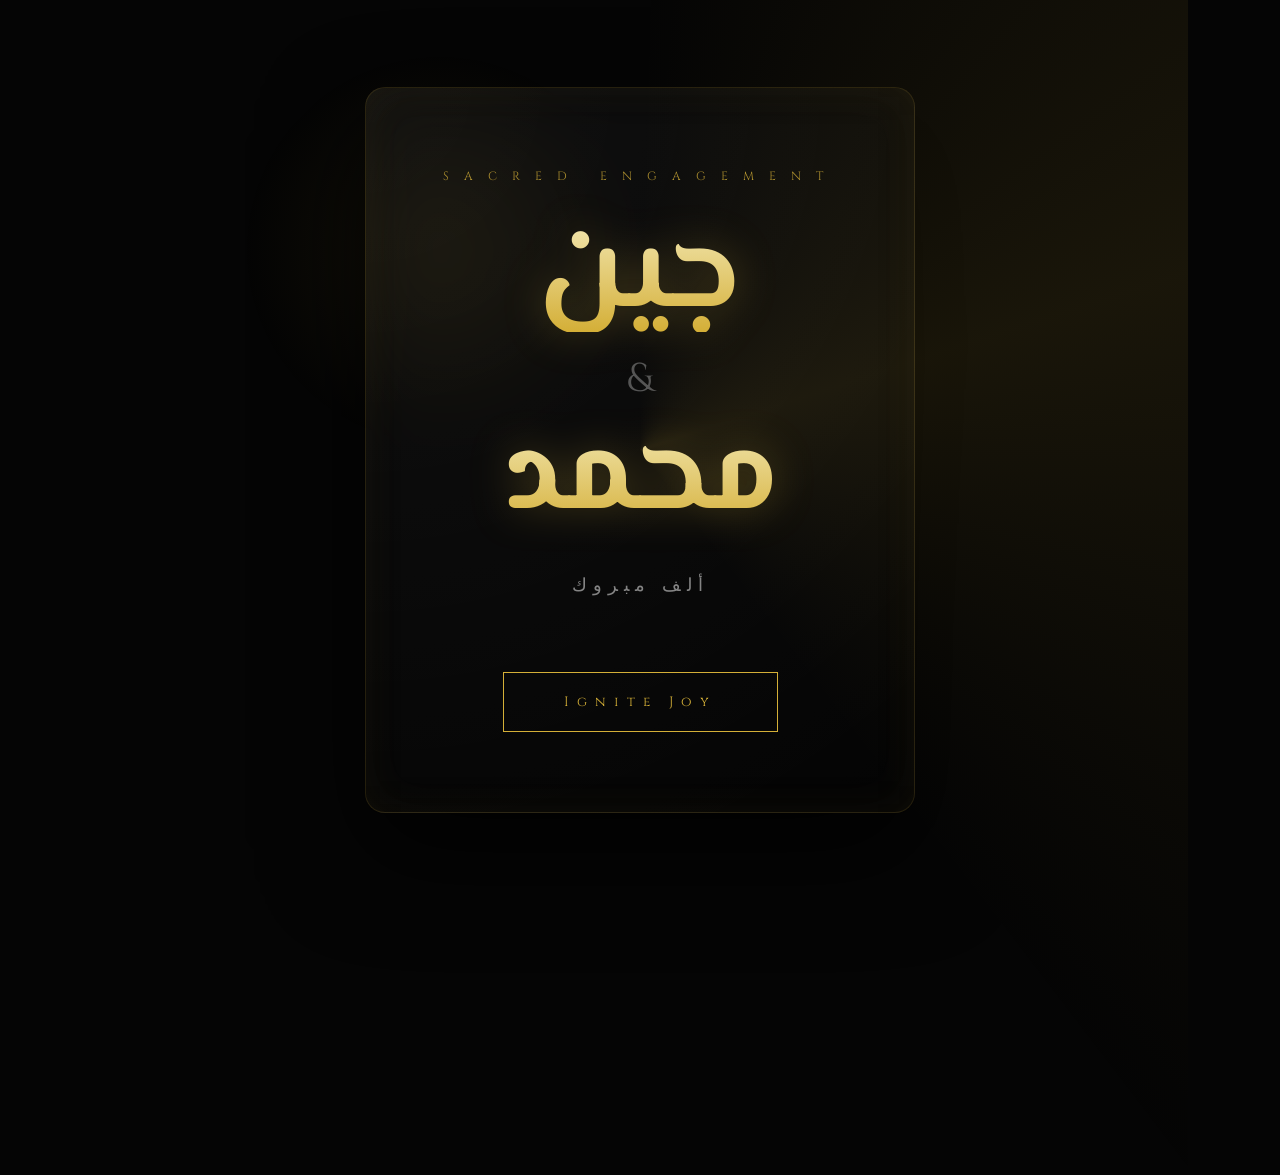
==== index.html @ 733c4a96 "Create index.html" ====
<!DOCTYPE html>
<html lang="ar" dir="rtl">
<head>
    <meta charset="UTF-8">
    <meta name="viewport" content="width=device-width, initial-scale=1.0, maximum-scale=1.0, user-scalable=no">
    <title>جين ومحمد - احتفال ملكي</title>
    <script src="https://cdn.jsdelivr.net/npm/canvas-confetti@1.6.0/dist/confetti.browser.min.js"></script>
    <style>
        @import url('https://fonts.googleapis.com/css2?family=Cinzel:wght@400;700;900&family=El+Messiri:wght@400;700&family=Montserrat:wght@100;300;400&display=swap');

        :root {
            --bg-color: #050505;
            --primary-gold: #d4af37;
            --soft-gold: #f1e5ac;
            --glow-color: rgba(212, 175, 55, 0.4);
            --white: #ffffff;
        }

        * {
            box-sizing: border-box;
            user-select: none;
            -webkit-tap-highlight-color: transparent;
        }

        body {
            margin: 0;
            padding: 0;
            background: var(--bg-color);
            font-family: 'Montserrat', sans-serif;
            overflow: hidden;
            display: flex;
            justify-content: center;
            align-items: center;
            min-height: 100vh;
            color: var(--white);
            touch-action: none;
        }

        /* خلفية المعالم بتأثير العمق */
        .germany-background {
            position: fixed;
            top: 0;
            left: 0;
            width: 100%;
            height: 100%;
            z-index: 1;
            pointer-events: none;
            overflow: hidden;
        }

        .landmark-img {
            position: absolute;
            width: 85vw;
            max-width: 650px;
            border-radius: 40px;
            filter: blur(15px) brightness(0.2) contrast(1.1);
            opacity: 0;
            transition: opacity 3s ease, filter 3s ease;
            box-shadow: 0 0 100px rgba(0,0,0,1);
        }

        .landmark-img.active {
            opacity: 0.25;
            filter: blur(5px) brightness(0.4) contrast(1);
        }

        /* محرك الجسيمات */
        #nebula-canvas {
            position: fixed;
            top: 0;
            left: 0;
            width: 100%;
            height: 100%;
            z-index: 2;
            mix-blend-mode: screen;
        }

        .hero-section {
            position: relative;
            z-index: 10;
            text-align: center;
            width: 90%;
            max-width: 550px;
            perspective: 2000px;
        }

        /* إطار التصميم الملكي */
        .signature-frame {
            position: relative;
            padding: 80px 40px;
            background: radial-gradient(circle at top left, rgba(255,255,255,0.05), transparent);
            border: 0.5px solid rgba(212, 175, 55, 0.15);
            border-radius: 20px;
            backdrop-filter: blur(30px);
            -webkit-backdrop-filter: blur(30px);
            box-shadow: 0 40px 100px rgba(0,0,0,0.8), inset 0 0 40px rgba(212, 175, 55, 0.05);
            transform-style: preserve-3d;
            transition: transform 0.1s ease;
        }

        /* شعاع الضوء الدوار */
        .light-sweep {
            position: absolute;
            top: -50%;
            left: -50%;
            width: 200%;
            height: 200%;
            background: conic-gradient(from 0deg, transparent, rgba(212, 175, 55, 0.1), transparent 40%);
            animation: rotateSweep 10s infinite linear;
            pointer-events: none;
        }

        @keyframes rotateSweep {
            from { transform: rotate(0deg); }
            to { transform: rotate(360deg); }
        }

        .top-label {
            font-family: 'Cinzel', serif;
            font-size: 0.75rem;
            letter-spacing: 15px;
            color: var(--primary-gold);
            margin-bottom: 40px;
            text-transform: uppercase;
            opacity: 0.8;
        }

        .names-container {
            display: flex;
            flex-direction: column;
            gap: 10px;
            margin: 20px 0;
        }

        .name-part {
            font-family: 'El Messiri', sans-serif;
            font-size: clamp(4rem, 18vw, 7.5rem);
            line-height: 0.9;
            margin: 0;
            font-weight: 700;
            background: linear-gradient(to bottom, var(--soft-gold), var(--primary-gold));
            -webkit-background-clip: text;
            -webkit-text-fill-color: transparent;
            filter: drop-shadow(0 0 20px rgba(212, 175, 55, 0.3));
        }

        .ampersand {
            font-family: 'Cinzel', serif;
            font-size: 2.5rem;
            opacity: 0.3;
            margin: 10px 0;
            font-weight: 100;
        }

        .celebration-msg {
            font-weight: 100;
            font-size: 1.1rem;
            letter-spacing: 6px;
            margin-top: 40px;
            opacity: 0.5;
            text-transform: uppercase;
        }

        /* الزر الاحترافي */
        .master-btn {
            background: transparent;
            border: 1px solid var(--primary-gold);
            color: var(--primary-gold);
            padding: 20px 60px;
            font-family: 'Cinzel', serif;
            font-size: 0.85rem;
            margin-top: 60px;
            letter-spacing: 8px;
            position: relative;
            overflow: hidden;
            transition: 0.5s cubic-bezier(0.4, 0, 0.2, 1);
            cursor: pointer;
        }

        .master-btn::after {
            content: '';
            position: absolute;
            top: 0; left: -100%;
            width: 100%; height: 100%;
            background: linear-gradient(90deg, transparent, rgba(255,255,255,0.2), transparent);
            transition: 0.5s;
        }

        .master-btn:hover::after {
            left: 100%;
        }

        .master-btn:active {
            transform: scale(0.92) translateZ(50px);
            background: var(--primary-gold);
            color: #000;
        }

        /* هالة الماوس/اللمس */
        .touch-glow {
            position: fixed;
            width: 400px;
            height: 400px;
            background: radial-gradient(circle, rgba(212, 175, 55, 0.08) 0%, transparent 70%);
            border-radius: 50%;
            pointer-events: none;
            transform: translate(-50%, -50%);
            z-index: 5;
            transition: width 0.3s, height 0.3s;
        }
    </style>
</head>
<body ontouchmove="handleInteraction(event)" onmousemove="handleInteraction(event)" onclick="igniteConfetti(event)">

    <div class="germany-background" id="bgContainer">
        <img src="https://tse4.mm.bing.net/th/id/OIP.xtb0ARKZe2y097qGwJMLaAHaEK?rs=1&pid=ImgDetMain&o=7&rm=3" class="landmark-img active" alt="">
        <img src="https://www.theinvisibletourist.com/wp-content/uploads/2019/12/the-central-square-of-Munich-640x426.jpg" class="landmark-img" alt="">
        <img src="https://tse3.mm.bing.net/th/id/OIP.k6cxsa2E23wbYYK0y3WvjAHaE8?w=900&h=600&rs=1&pid=ImgDetMain&o=7&rm=3" class="landmark-img" alt="">
    </div>

    <canvas id="nebula-canvas"></canvas>
    <div id="touch-glow" class="touch-glow"></div>

    <div class="hero-section">
        <div class="signature-frame" id="mainFrame">
            <div class="light-sweep"></div>
            <div class="top-label">Sacred Engagement</div>
            
            <div class="names-container">
                <h1 class="name-part">جين</h1>
                <div class="ampersand">&</div>
                <h1 class="name-part">محمد</h1>
            </div>

            <p class="celebration-msg">ألف مبروك</p>
            
            <button class="master-btn" id="mainBtn">Ignite Joy</button>
        </div>
    </div>

    <script>
        const canvas = document.getElementById('nebula-canvas');
        const ctx = canvas.getContext('2d');
        const frame = document.getElementById('mainFrame');
        const glow = document.getElementById('touch-glow');
        const images = document.querySelectorAll('.landmark-img');
        
        let currentImgIndex = 0;
        let particles = [];

        // إعداد الكانفاس
        function initCanvas() {
            canvas.width = window.innerWidth;
            canvas.height = window.innerHeight;
        }
        window.onresize = initCanvas;
        initCanvas();

        // تدوير الخلفية الحقيقية
        setInterval(() => {
            images[currentImgIndex].classList.remove('active');
            currentImgIndex = (currentImgIndex + 1) % images.length;
            images[currentImgIndex].classList.add('active');
        }, 8000);

        function handleInteraction(e) {
            const x = e.clientX || (e.touches ? e.touches[0].clientX : 0);
            const y = e.clientY || (e.touches ? e.touches[0].clientY : 0);
            
            // تحريك الهالة
            glow.style.left = x + 'px';
            glow.style.top = y + 'px';

            // تأثير 3D متطور للإطار
            const rotateX = (window.innerHeight / 2 - y) / 25;
            const rotateY = (x - window.innerWidth / 2) / 25;
            frame.style.transform = `rotateX(${rotateX}deg) rotateY(${rotateY}deg) translateZ(20px)`;
            
            // إنشاء جزيئات عند الحركة
            if(Math.random() > 0.8) createSpark(x, y);
        }

        function createSpark(x, y) {
            particles.push({
                x, y,
                vx: (Math.random() - 0.5) * 2,
                vy: (Math.random() - 0.5) * 2,
                size: Math.random() * 2,
                life: 1
            });
        }

        function igniteConfetti(e) {
            const x = e.clientX || (e.touches ? e.touches[0].clientX : window.innerWidth/2);
            const y = e.clientY || (e.touches ? e.touches[0].clientY : window.innerHeight/2);
            
            confetti({
                particleCount: 100,
                spread: 70,
                origin: { x: x/window.innerWidth, y: y/window.innerHeight },
                colors: ['#d4af37', '#ffffff', '#f1e5ac'],
                gravity: 1.2,
                scalar: 1.2
            });
        }

        document.getElementById('mainBtn').addEventListener('click', (e) => {
            e.stopPropagation();
            const duration = 3 * 1000;
            const end = Date.now() + duration;

            (function frameLoop() {
                confetti({
                    particleCount: 5,
                    angle: 60,
                    spread: 55,
                    origin: { x: 0 },
                    colors: ['#d4af37', '#ffffff']
                });
                confetti({
                    particleCount: 5,
                    angle: 120,
                    spread: 55,
                    origin: { x: 1 },
                    colors: ['#d4af37', '#ffffff']
                });

                if (Date.now() < end) {
                    requestAnimationFrame(frameLoop);
                }
            }());
        });

        function animate() {
            ctx.clearRect(0, 0, canvas.width, canvas.height);
            
            particles.forEach((p, i) => {
                p.x += p.vx;
                p.y += p.vy;
                p.life -= 0.01;
                if(p.life <= 0) particles.splice(i, 1);
                
                ctx.beginPath();
                ctx.arc(p.x, p.y, p.size, 0, Math.PI * 2);
                ctx.fillStyle = `rgba(212, 175, 55, ${p.life})`;
                ctx.fill();
            });

            requestAnimationFrame(animate);
        }
        animate();
    </script>
</body>
</html>
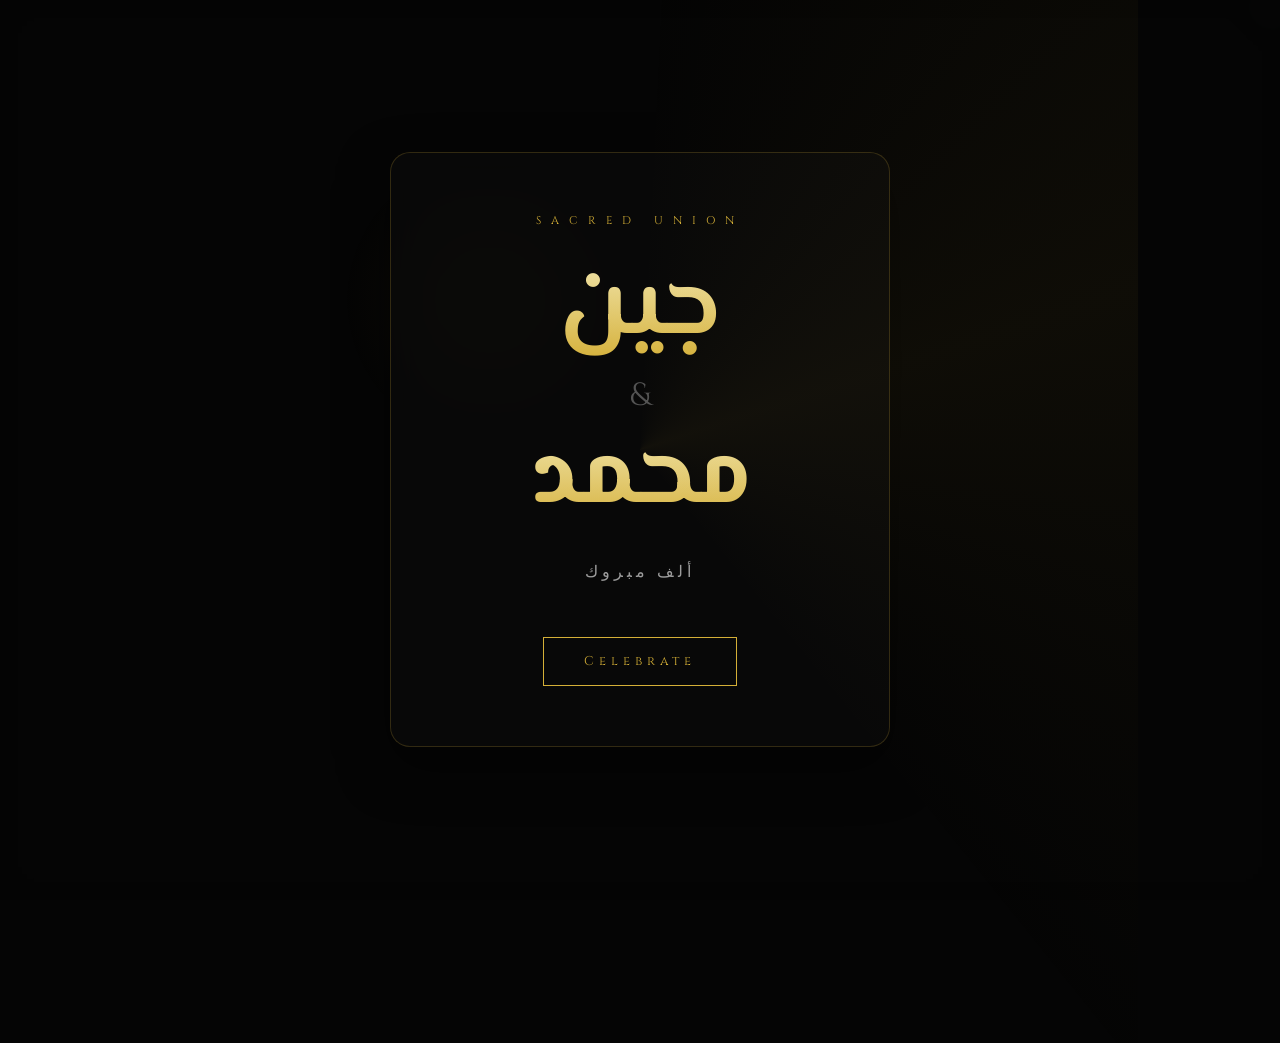
==== commit 5db567ba: "Update index.html" ====
--- a/index.html
+++ b/index.html
@@ -26,7 +26,7 @@
             margin: 0;
             padding: 0;
             background: var(--bg-color);
-            font-family: 'Montserrat', sans-serif;
+            font-family: 'Montserrat', 'Cairo', sans-serif;
             overflow: hidden;
             display: flex;
             justify-content: center;
@@ -50,18 +50,17 @@
 
         .landmark-img {
             position: absolute;
-            width: 85vw;
-            max-width: 650px;
-            border-radius: 40px;
-            filter: blur(15px) brightness(0.2) contrast(1.1);
+            width: 100%;
+            height: 100%;
+            object-fit: cover;
+            filter: blur(15px) brightness(0.2);
+            -webkit-filter: blur(15px) brightness(0.2);
             opacity: 0;
-            transition: opacity 3s ease, filter 3s ease;
-            box-shadow: 0 0 100px rgba(0,0,0,1);
+            transition: opacity 3s ease;
         }
 
         .landmark-img.active {
             opacity: 0.25;
-            filter: blur(5px) brightness(0.4) contrast(1);
         }
 
         /* محرك الجسيمات */
@@ -72,7 +71,6 @@
             width: 100%;
             height: 100%;
             z-index: 2;
-            mix-blend-mode: screen;
         }
 
         .hero-section {
@@ -80,33 +78,32 @@
             z-index: 10;
             text-align: center;
             width: 90%;
-            max-width: 550px;
-            perspective: 2000px;
+            max-width: 500px;
+            perspective: 1500px;
         }
 
         /* إطار التصميم الملكي */
         .signature-frame {
             position: relative;
-            padding: 80px 40px;
-            background: radial-gradient(circle at top left, rgba(255,255,255,0.05), transparent);
-            border: 0.5px solid rgba(212, 175, 55, 0.15);
+            padding: 60px 20px;
+            background: rgba(10, 10, 10, 0.7);
+            border: 1px solid rgba(212, 175, 55, 0.2);
             border-radius: 20px;
-            backdrop-filter: blur(30px);
-            -webkit-backdrop-filter: blur(30px);
-            box-shadow: 0 40px 100px rgba(0,0,0,0.8), inset 0 0 40px rgba(212, 175, 55, 0.05);
+            backdrop-filter: blur(20px);
+            -webkit-backdrop-filter: blur(20px);
+            box-shadow: 0 20px 50px rgba(0,0,0,0.5);
             transform-style: preserve-3d;
-            transition: transform 0.1s ease;
-        }
-
-        /* شعاع الضوء الدوار */
+            will-change: transform;
+        }
+
         .light-sweep {
             position: absolute;
             top: -50%;
             left: -50%;
             width: 200%;
             height: 200%;
-            background: conic-gradient(from 0deg, transparent, rgba(212, 175, 55, 0.1), transparent 40%);
-            animation: rotateSweep 10s infinite linear;
+            background: conic-gradient(from 0deg, transparent, rgba(212, 175, 55, 0.05), transparent 40%);
+            animation: rotateSweep 12s infinite linear;
             pointer-events: none;
         }
 
@@ -117,102 +114,88 @@
 
         .top-label {
             font-family: 'Cinzel', serif;
-            font-size: 0.75rem;
-            letter-spacing: 15px;
+            font-size: 0.7rem;
+            letter-spacing: 10px;
             color: var(--primary-gold);
-            margin-bottom: 40px;
+            margin-bottom: 30px;
             text-transform: uppercase;
-            opacity: 0.8;
         }
 
         .names-container {
             display: flex;
             flex-direction: column;
-            gap: 10px;
-            margin: 20px 0;
+            gap: 5px;
+            margin: 15px 0;
         }
 
         .name-part {
             font-family: 'El Messiri', sans-serif;
-            font-size: clamp(4rem, 18vw, 7.5rem);
-            line-height: 0.9;
+            font-size: clamp(3.5rem, 15vw, 6rem);
+            line-height: 1.1;
             margin: 0;
             font-weight: 700;
-            background: linear-gradient(to bottom, var(--soft-gold), var(--primary-gold));
+            background: linear-gradient(180deg, var(--soft-gold), var(--primary-gold));
             -webkit-background-clip: text;
+            background-clip: text;
             -webkit-text-fill-color: transparent;
-            filter: drop-shadow(0 0 20px rgba(212, 175, 55, 0.3));
+            color: var(--primary-gold); /* Fallback */
         }
 
         .ampersand {
             font-family: 'Cinzel', serif;
-            font-size: 2.5rem;
+            font-size: 2rem;
             opacity: 0.3;
-            margin: 10px 0;
-            font-weight: 100;
+            margin: 5px 0;
         }
 
         .celebration-msg {
-            font-weight: 100;
-            font-size: 1.1rem;
-            letter-spacing: 6px;
-            margin-top: 40px;
-            opacity: 0.5;
+            font-weight: 300;
+            font-size: 1rem;
+            letter-spacing: 4px;
+            margin-top: 30px;
+            opacity: 0.6;
             text-transform: uppercase;
         }
 
-        /* الزر الاحترافي */
         .master-btn {
             background: transparent;
             border: 1px solid var(--primary-gold);
             color: var(--primary-gold);
-            padding: 20px 60px;
+            padding: 15px 40px;
             font-family: 'Cinzel', serif;
-            font-size: 0.85rem;
-            margin-top: 60px;
-            letter-spacing: 8px;
-            position: relative;
-            overflow: hidden;
-            transition: 0.5s cubic-bezier(0.4, 0, 0.2, 1);
+            font-size: 0.8rem;
+            margin-top: 40px;
+            letter-spacing: 5px;
             cursor: pointer;
-        }
-
-        .master-btn::after {
-            content: '';
-            position: absolute;
-            top: 0; left: -100%;
-            width: 100%; height: 100%;
-            background: linear-gradient(90deg, transparent, rgba(255,255,255,0.2), transparent);
-            transition: 0.5s;
-        }
-
-        .master-btn:hover::after {
-            left: 100%;
+            transition: all 0.3s ease;
         }
 
         .master-btn:active {
-            transform: scale(0.92) translateZ(50px);
             background: var(--primary-gold);
             color: #000;
-        }
-
-        /* هالة الماوس/اللمس */
+            transform: scale(0.95);
+        }
+
         .touch-glow {
             position: fixed;
-            width: 400px;
-            height: 400px;
-            background: radial-gradient(circle, rgba(212, 175, 55, 0.08) 0%, transparent 70%);
+            width: 300px;
+            height: 300px;
+            background: radial-gradient(circle, rgba(212, 175, 55, 0.05) 0%, transparent 70%);
             border-radius: 50%;
             pointer-events: none;
             transform: translate(-50%, -50%);
             z-index: 5;
-            transition: width 0.3s, height 0.3s;
+            display: none; /* يتم تفعيله عند اللمس */
+        }
+
+        @media (pointer: fine) {
+            .touch-glow { display: block; }
         }
     </style>
 </head>
-<body ontouchmove="handleInteraction(event)" onmousemove="handleInteraction(event)" onclick="igniteConfetti(event)">
-
-    <div class="germany-background" id="bgContainer">
+<body ontouchmove="handleInteraction(event)" onmousemove="handleInteraction(event)" onclick="handleGlobalClick(event)">
+
+    <div class="germany-background">
         <img src="https://tse4.mm.bing.net/th/id/OIP.xtb0ARKZe2y097qGwJMLaAHaEK?rs=1&pid=ImgDetMain&o=7&rm=3" class="landmark-img active" alt="">
         <img src="https://www.theinvisibletourist.com/wp-content/uploads/2019/12/the-central-square-of-Munich-640x426.jpg" class="landmark-img" alt="">
         <img src="https://tse3.mm.bing.net/th/id/OIP.k6cxsa2E23wbYYK0y3WvjAHaE8?w=900&h=600&rs=1&pid=ImgDetMain&o=7&rm=3" class="landmark-img" alt="">
@@ -224,7 +207,7 @@
     <div class="hero-section">
         <div class="signature-frame" id="mainFrame">
             <div class="light-sweep"></div>
-            <div class="top-label">Sacred Engagement</div>
+            <div class="top-label">Sacred Union</div>
             
             <div class="names-container">
                 <h1 class="name-part">جين</h1>
@@ -234,7 +217,7 @@
 
             <p class="celebration-msg">ألف مبروك</p>
             
-            <button class="master-btn" id="mainBtn">Ignite Joy</button>
+            <button class="master-btn" id="mainBtn">Celebrate</button>
         </div>
     </div>
 
@@ -248,104 +231,89 @@
         let currentImgIndex = 0;
         let particles = [];
 
-        // إعداد الكانفاس
         function initCanvas() {
             canvas.width = window.innerWidth;
             canvas.height = window.innerHeight;
         }
-        window.onresize = initCanvas;
+        window.addEventListener('resize', initCanvas);
         initCanvas();
 
-        // تدوير الخلفية الحقيقية
+        // تدوير الصور في الخلفية
         setInterval(() => {
             images[currentImgIndex].classList.remove('active');
             currentImgIndex = (currentImgIndex + 1) % images.length;
             images[currentImgIndex].classList.add('active');
-        }, 8000);
+        }, 6000);
 
         function handleInteraction(e) {
-            const x = e.clientX || (e.touches ? e.touches[0].clientX : 0);
-            const y = e.clientY || (e.touches ? e.touches[0].clientY : 0);
-            
-            // تحريك الهالة
-            glow.style.left = x + 'px';
-            glow.style.top = y + 'px';
-
-            // تأثير 3D متطور للإطار
-            const rotateX = (window.innerHeight / 2 - y) / 25;
-            const rotateY = (x - window.innerWidth / 2) / 25;
-            frame.style.transform = `rotateX(${rotateX}deg) rotateY(${rotateY}deg) translateZ(20px)`;
-            
-            // إنشاء جزيئات عند الحركة
-            if(Math.random() > 0.8) createSpark(x, y);
+            const clientX = e.clientX || (e.touches ? e.touches[0].clientX : 0);
+            const clientY = e.clientY || (e.touches ? e.touches[0].clientY : 0);
+            
+            if (glow) {
+                glow.style.left = clientX + 'px';
+                glow.style.top = clientY + 'px';
+            }
+
+            // حركة 3D خفيفة جداً لتناسب أداء الهواتف
+            const rotateX = (window.innerHeight / 2 - clientY) / 40;
+            const rotateY = (clientX - window.innerWidth / 2) / 40;
+            frame.style.transform = `rotateX(${rotateX}deg) rotateY(${rotateY}deg)`;
+            
+            if(Math.random() > 0.9) createSpark(clientX, clientY);
         }
 
         function createSpark(x, y) {
+            if (particles.length > 30) particles.shift(); // تقليل عدد الجسيمات للجوال
             particles.push({
                 x, y,
-                vx: (Math.random() - 0.5) * 2,
-                vy: (Math.random() - 0.5) * 2,
+                vx: (Math.random() - 0.5) * 3,
+                vy: (Math.random() - 0.5) * 3,
                 size: Math.random() * 2,
                 life: 1
             });
         }
 
-        function igniteConfetti(e) {
+        function handleGlobalClick(e) {
             const x = e.clientX || (e.touches ? e.touches[0].clientX : window.innerWidth/2);
             const y = e.clientY || (e.touches ? e.touches[0].clientY : window.innerHeight/2);
             
             confetti({
-                particleCount: 100,
-                spread: 70,
+                particleCount: 30,
+                spread: 50,
                 origin: { x: x/window.innerWidth, y: y/window.innerHeight },
-                colors: ['#d4af37', '#ffffff', '#f1e5ac'],
-                gravity: 1.2,
-                scalar: 1.2
+                colors: ['#d4af37', '#ffffff']
             });
         }
 
         document.getElementById('mainBtn').addEventListener('click', (e) => {
             e.stopPropagation();
-            const duration = 3 * 1000;
-            const end = Date.now() + duration;
-
-            (function frameLoop() {
-                confetti({
-                    particleCount: 5,
-                    angle: 60,
-                    spread: 55,
-                    origin: { x: 0 },
-                    colors: ['#d4af37', '#ffffff']
-                });
-                confetti({
-                    particleCount: 5,
-                    angle: 120,
-                    spread: 55,
-                    origin: { x: 1 },
-                    colors: ['#d4af37', '#ffffff']
-                });
-
-                if (Date.now() < end) {
-                    requestAnimationFrame(frameLoop);
-                }
-            }());
+            confetti({
+                particleCount: 150,
+                spread: 100,
+                origin: { y: 0.6 },
+                colors: ['#d4af37', '#ffffff']
+            });
         });
 
         function animate() {
             ctx.clearRect(0, 0, canvas.width, canvas.height);
             
-            particles.forEach((p, i) => {
+            for (let i = particles.length - 1; i >= 0; i--) {
+                let p = particles[i];
                 p.x += p.vx;
                 p.y += p.vy;
-                p.life -= 0.01;
-                if(p.life <= 0) particles.splice(i, 1);
+                p.life -= 0.02;
+                
+                if (p.life <= 0) {
+                    particles.splice(i, 1);
+                    continue;
+                }
                 
                 ctx.beginPath();
                 ctx.arc(p.x, p.y, p.size, 0, Math.PI * 2);
                 ctx.fillStyle = `rgba(212, 175, 55, ${p.life})`;
                 ctx.fill();
-            });
-
+            }
             requestAnimationFrame(animate);
         }
         animate();
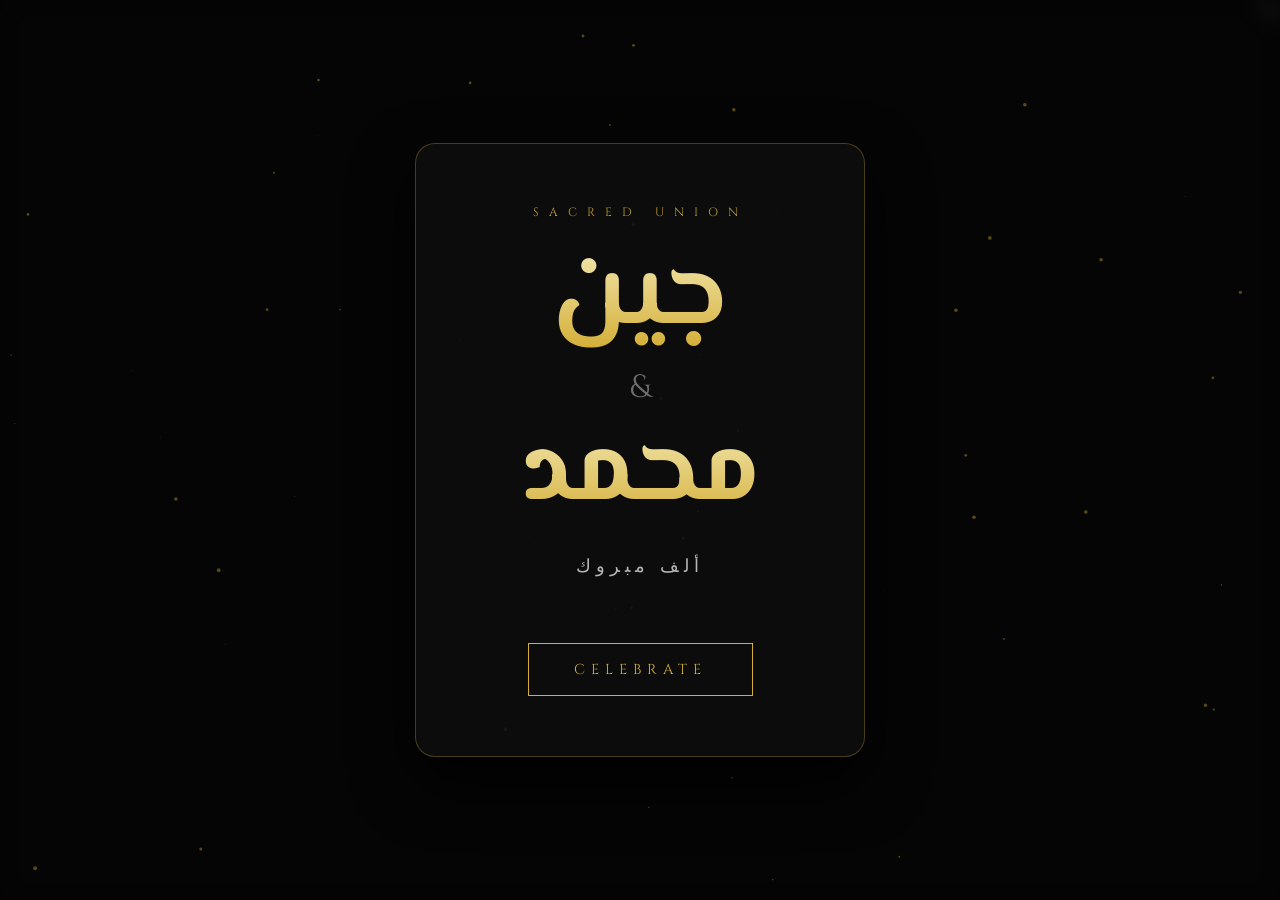
==== commit 75a81024: "Update index.html" ====
--- a/index.html
+++ b/index.html
@@ -4,15 +4,16 @@
     <meta charset="UTF-8">
     <meta name="viewport" content="width=device-width, initial-scale=1.0, maximum-scale=1.0, user-scalable=no">
     <title>جين ومحمد - احتفال ملكي</title>
+    <!-- مكتبة الاحتفال -->
     <script src="https://cdn.jsdelivr.net/npm/canvas-confetti@1.6.0/dist/confetti.browser.min.js"></script>
     <style>
+        /* استيراد الخطوط الفاخرة */
         @import url('https://fonts.googleapis.com/css2?family=Cinzel:wght@400;700;900&family=El+Messiri:wght@400;700&family=Montserrat:wght@100;300;400&display=swap');
 
         :root {
             --bg-color: #050505;
             --primary-gold: #d4af37;
             --soft-gold: #f1e5ac;
-            --glow-color: rgba(212, 175, 55, 0.4);
             --white: #ffffff;
         }
 
@@ -26,7 +27,7 @@
             margin: 0;
             padding: 0;
             background: var(--bg-color);
-            font-family: 'Montserrat', 'Cairo', sans-serif;
+            font-family: 'Montserrat', sans-serif;
             overflow: hidden;
             display: flex;
             justify-content: center;
@@ -36,8 +37,34 @@
             touch-action: none;
         }
 
-        /* خلفية المعالم بتأثير العمق */
+        /* خلفية المعالم الألمانية - صور حقيقية مع تمويه */
         .germany-background {
+            position: fixed;
+            top: 0;
+            left: 0;
+            width: 100%;
+            height: 100%;
+            z-index: 0;
+            pointer-events: none;
+        }
+
+        .landmark-img {
+            position: absolute;
+            width: 100%;
+            height: 100%;
+            object-fit: cover;
+            filter: brightness(0.25) blur(10px);
+            -webkit-filter: brightness(0.25) blur(10px);
+            opacity: 0;
+            transition: opacity 2.5s ease-in-out;
+        }
+
+        .landmark-img.active {
+            opacity: 0.35;
+        }
+
+        /* كانفاس الجسيمات الضوئية */
+        #nebula-canvas {
             position: fixed;
             top: 0;
             left: 0;
@@ -45,32 +72,6 @@
             height: 100%;
             z-index: 1;
             pointer-events: none;
-            overflow: hidden;
-        }
-
-        .landmark-img {
-            position: absolute;
-            width: 100%;
-            height: 100%;
-            object-fit: cover;
-            filter: blur(15px) brightness(0.2);
-            -webkit-filter: blur(15px) brightness(0.2);
-            opacity: 0;
-            transition: opacity 3s ease;
-        }
-
-        .landmark-img.active {
-            opacity: 0.25;
-        }
-
-        /* محرك الجسيمات */
-        #nebula-canvas {
-            position: fixed;
-            top: 0;
-            left: 0;
-            width: 100%;
-            height: 100%;
-            z-index: 2;
         }
 
         .hero-section {
@@ -78,136 +79,119 @@
             z-index: 10;
             text-align: center;
             width: 90%;
-            max-width: 500px;
-            perspective: 1500px;
-        }
-
-        /* إطار التصميم الملكي */
+            max-width: 450px;
+        }
+
+        /* الإطار المركزي - مصمم ليعمل على كافة الهواتف */
         .signature-frame {
             position: relative;
-            padding: 60px 20px;
-            background: rgba(10, 10, 10, 0.7);
-            border: 1px solid rgba(212, 175, 55, 0.2);
+            padding: 60px 25px;
+            background: rgba(15, 15, 15, 0.85);
+            border: 1.5px solid rgba(212, 175, 55, 0.3);
             border-radius: 20px;
-            backdrop-filter: blur(20px);
-            -webkit-backdrop-filter: blur(20px);
-            box-shadow: 0 20px 50px rgba(0,0,0,0.5);
-            transform-style: preserve-3d;
+            box-shadow: 0 25px 60px rgba(0,0,0,0.9);
+            overflow: hidden;
+            transition: transform 0.2s ease-out;
             will-change: transform;
-        }
-
-        .light-sweep {
-            position: absolute;
-            top: -50%;
-            left: -50%;
-            width: 200%;
-            height: 200%;
-            background: conic-gradient(from 0deg, transparent, rgba(212, 175, 55, 0.05), transparent 40%);
-            animation: rotateSweep 12s infinite linear;
-            pointer-events: none;
-        }
-
-        @keyframes rotateSweep {
-            from { transform: rotate(0deg); }
-            to { transform: rotate(360deg); }
         }
 
         .top-label {
             font-family: 'Cinzel', serif;
-            font-size: 0.7rem;
+            font-size: 0.75rem;
             letter-spacing: 10px;
             color: var(--primary-gold);
             margin-bottom: 30px;
             text-transform: uppercase;
+            display: block;
+            opacity: 0.9;
         }
 
         .names-container {
             display: flex;
             flex-direction: column;
-            gap: 5px;
-            margin: 15px 0;
+            gap: 12px;
+            margin: 20px 0;
         }
 
         .name-part {
             font-family: 'El Messiri', sans-serif;
-            font-size: clamp(3.5rem, 15vw, 6rem);
-            line-height: 1.1;
+            font-size: clamp(3.5rem, 15vw, 6.5rem);
+            line-height: 0.95;
             margin: 0;
             font-weight: 700;
+            color: var(--primary-gold);
+            /* تأثير التدرج الذهبي */
             background: linear-gradient(180deg, var(--soft-gold), var(--primary-gold));
             -webkit-background-clip: text;
-            background-clip: text;
             -webkit-text-fill-color: transparent;
-            color: var(--primary-gold); /* Fallback */
+        }
+
+        /* دعم الهواتف التي لا تقبل تدرج النصوص */
+        @supports not (-webkit-background-clip: text) {
+            .name-part {
+                color: var(--primary-gold);
+            }
         }
 
         .ampersand {
             font-family: 'Cinzel', serif;
             font-size: 2rem;
-            opacity: 0.3;
+            color: var(--white);
+            opacity: 0.4;
             margin: 5px 0;
+            font-weight: 200;
         }
 
         .celebration-msg {
+            font-family: 'Montserrat', sans-serif;
             font-weight: 300;
-            font-size: 1rem;
-            letter-spacing: 4px;
+            font-size: 1.1rem;
+            letter-spacing: 5px;
             margin-top: 30px;
-            opacity: 0.6;
+            color: var(--white);
+            opacity: 0.7;
             text-transform: uppercase;
         }
 
+        /* زر الاحتفال */
         .master-btn {
             background: transparent;
             border: 1px solid var(--primary-gold);
             color: var(--primary-gold);
-            padding: 15px 40px;
+            padding: 16px 45px;
             font-family: 'Cinzel', serif;
-            font-size: 0.8rem;
-            margin-top: 40px;
-            letter-spacing: 5px;
+            font-size: 0.9rem;
+            margin-top: 50px;
+            letter-spacing: 6px;
             cursor: pointer;
-            transition: all 0.3s ease;
+            transition: all 0.4s ease;
+            text-transform: uppercase;
         }
 
         .master-btn:active {
             background: var(--primary-gold);
             color: #000;
-            transform: scale(0.95);
-        }
-
-        .touch-glow {
-            position: fixed;
-            width: 300px;
-            height: 300px;
-            background: radial-gradient(circle, rgba(212, 175, 55, 0.05) 0%, transparent 70%);
-            border-radius: 50%;
-            pointer-events: none;
-            transform: translate(-50%, -50%);
-            z-index: 5;
-            display: none; /* يتم تفعيله عند اللمس */
-        }
-
-        @media (pointer: fine) {
-            .touch-glow { display: block; }
-        }
+            transform: scale(0.94);
+        }
+
     </style>
 </head>
-<body ontouchmove="handleInteraction(event)" onmousemove="handleInteraction(event)" onclick="handleGlobalClick(event)">
-
+<body onclick="handleGlobalClick(event)" onmousemove="handleMove(event)" ontouchmove="handleMove(event)">
+
+    <!-- طبقة الخلفية: صور ألمانيا الحقيقية -->
     <div class="germany-background">
         <img src="https://tse4.mm.bing.net/th/id/OIP.xtb0ARKZe2y097qGwJMLaAHaEK?rs=1&pid=ImgDetMain&o=7&rm=3" class="landmark-img active" alt="">
         <img src="https://www.theinvisibletourist.com/wp-content/uploads/2019/12/the-central-square-of-Munich-640x426.jpg" class="landmark-img" alt="">
         <img src="https://tse3.mm.bing.net/th/id/OIP.k6cxsa2E23wbYYK0y3WvjAHaE8?w=900&h=600&rs=1&pid=ImgDetMain&o=7&rm=3" class="landmark-img" alt="">
     </div>
 
+    <!-- كانفاس التأثيرات الضوئية -->
     <canvas id="nebula-canvas"></canvas>
-    <div id="touch-glow" class="touch-glow"></div>
-
+
+    <!-- المحتوى الرئيسي -->
     <div class="hero-section">
         <div class="signature-frame" id="mainFrame">
-            <div class="light-sweep"></div>
-            <div class="top-label">Sacred Union</div>
+            <span class="top-label">Sacred Union</span>
             
             <div class="names-container">
                 <h1 class="name-part">جين</h1>
@@ -225,95 +209,82 @@
         const canvas = document.getElementById('nebula-canvas');
         const ctx = canvas.getContext('2d');
         const frame = document.getElementById('mainFrame');
-        const glow = document.getElementById('touch-glow');
         const images = document.querySelectorAll('.landmark-img');
-        
         let currentImgIndex = 0;
-        let particles = [];
-
+        let stars = [];
+
+        // ضبط أبعاد الكانفاس
         function initCanvas() {
             canvas.width = window.innerWidth;
             canvas.height = window.innerHeight;
+            stars = [];
+            for(let i=0; i<60; i++) {
+                stars.push({
+                    x: Math.random() * canvas.width,
+                    y: Math.random() * canvas.height,
+                    size: Math.random() * 2,
+                    v: Math.random() * 0.4 + 0.1
+                });
+            }
         }
         window.addEventListener('resize', initCanvas);
         initCanvas();
 
-        // تدوير الصور في الخلفية
+        // تدوير صور الخلفية كل 7 ثوانٍ
         setInterval(() => {
             images[currentImgIndex].classList.remove('active');
             currentImgIndex = (currentImgIndex + 1) % images.length;
             images[currentImgIndex].classList.add('active');
-        }, 6000);
-
-        function handleInteraction(e) {
-            const clientX = e.clientX || (e.touches ? e.touches[0].clientX : 0);
-            const clientY = e.clientY || (e.touches ? e.touches[0].clientY : 0);
-            
-            if (glow) {
-                glow.style.left = clientX + 'px';
-                glow.style.top = clientY + 'px';
-            }
-
-            // حركة 3D خفيفة جداً لتناسب أداء الهواتف
-            const rotateX = (window.innerHeight / 2 - clientY) / 40;
-            const rotateY = (clientX - window.innerWidth / 2) / 40;
+        }, 7000);
+
+        // التعامل مع التفاعل (تحريك الماوس أو اللمس)
+        function handleMove(e) {
+            const x = (e.clientX || (e.touches ? e.touches[0].clientX : 0));
+            const y = (e.clientY || (e.touches ? e.touches[0].clientY : 0));
+            
+            // تأثير ميلان بسيط للإطار
+            const rotateX = (window.innerHeight / 2 - y) / 50;
+            const rotateY = (x - window.innerWidth / 2) / 50;
             frame.style.transform = `rotateX(${rotateX}deg) rotateY(${rotateY}deg)`;
-            
-            if(Math.random() > 0.9) createSpark(clientX, clientY);
-        }
-
-        function createSpark(x, y) {
-            if (particles.length > 30) particles.shift(); // تقليل عدد الجسيمات للجوال
-            particles.push({
-                x, y,
-                vx: (Math.random() - 0.5) * 3,
-                vy: (Math.random() - 0.5) * 3,
-                size: Math.random() * 2,
-                life: 1
+        }
+
+        // تأثير النقر في أي مكان
+        function handleGlobalClick(e) {
+            const x = (e.clientX || (e.touches ? e.touches[0].clientX : window.innerWidth/2)) / window.innerWidth;
+            const y = (e.clientY || (e.touches ? e.touches[0].clientY : window.innerHeight/2)) / window.innerHeight;
+            
+            confetti({
+                particleCount: 35,
+                spread: 60,
+                origin: { x, y },
+                colors: ['#d4af37', '#ffffff'],
+                scale: 0.8
             });
         }
 
-        function handleGlobalClick(e) {
-            const x = e.clientX || (e.touches ? e.touches[0].clientX : window.innerWidth/2);
-            const y = e.clientY || (e.touches ? e.touches[0].clientY : window.innerHeight/2);
-            
-            confetti({
-                particleCount: 30,
-                spread: 50,
-                origin: { x: x/window.innerWidth, y: y/window.innerHeight },
-                colors: ['#d4af37', '#ffffff']
-            });
-        }
-
+        // زر الاحتفال الكبير
         document.getElementById('mainBtn').addEventListener('click', (e) => {
             e.stopPropagation();
             confetti({
-                particleCount: 150,
-                spread: 100,
+                particleCount: 200,
+                spread: 120,
                 origin: { y: 0.6 },
-                colors: ['#d4af37', '#ffffff']
+                colors: ['#d4af37', '#ffffff', '#ffd700']
             });
         });
 
+        // حركة النجوم في الخلفية
         function animate() {
             ctx.clearRect(0, 0, canvas.width, canvas.height);
-            
-            for (let i = particles.length - 1; i >= 0; i--) {
-                let p = particles[i];
-                p.x += p.vx;
-                p.y += p.vy;
-                p.life -= 0.02;
-                
-                if (p.life <= 0) {
-                    particles.splice(i, 1);
-                    continue;
-                }
-                
+            ctx.fillStyle = "rgba(212, 175, 55, 0.4)";
+            
+            stars.forEach(s => {
                 ctx.beginPath();
-                ctx.arc(p.x, p.y, p.size, 0, Math.PI * 2);
-                ctx.fillStyle = `rgba(212, 175, 55, ${p.life})`;
+                ctx.arc(s.x, s.y, s.size, 0, Math.PI * 2);
                 ctx.fill();
-            }
+                s.y -= s.v;
+                if(s.y < 0) s.y = canvas.height;
+            });
             requestAnimationFrame(animate);
         }
         animate();
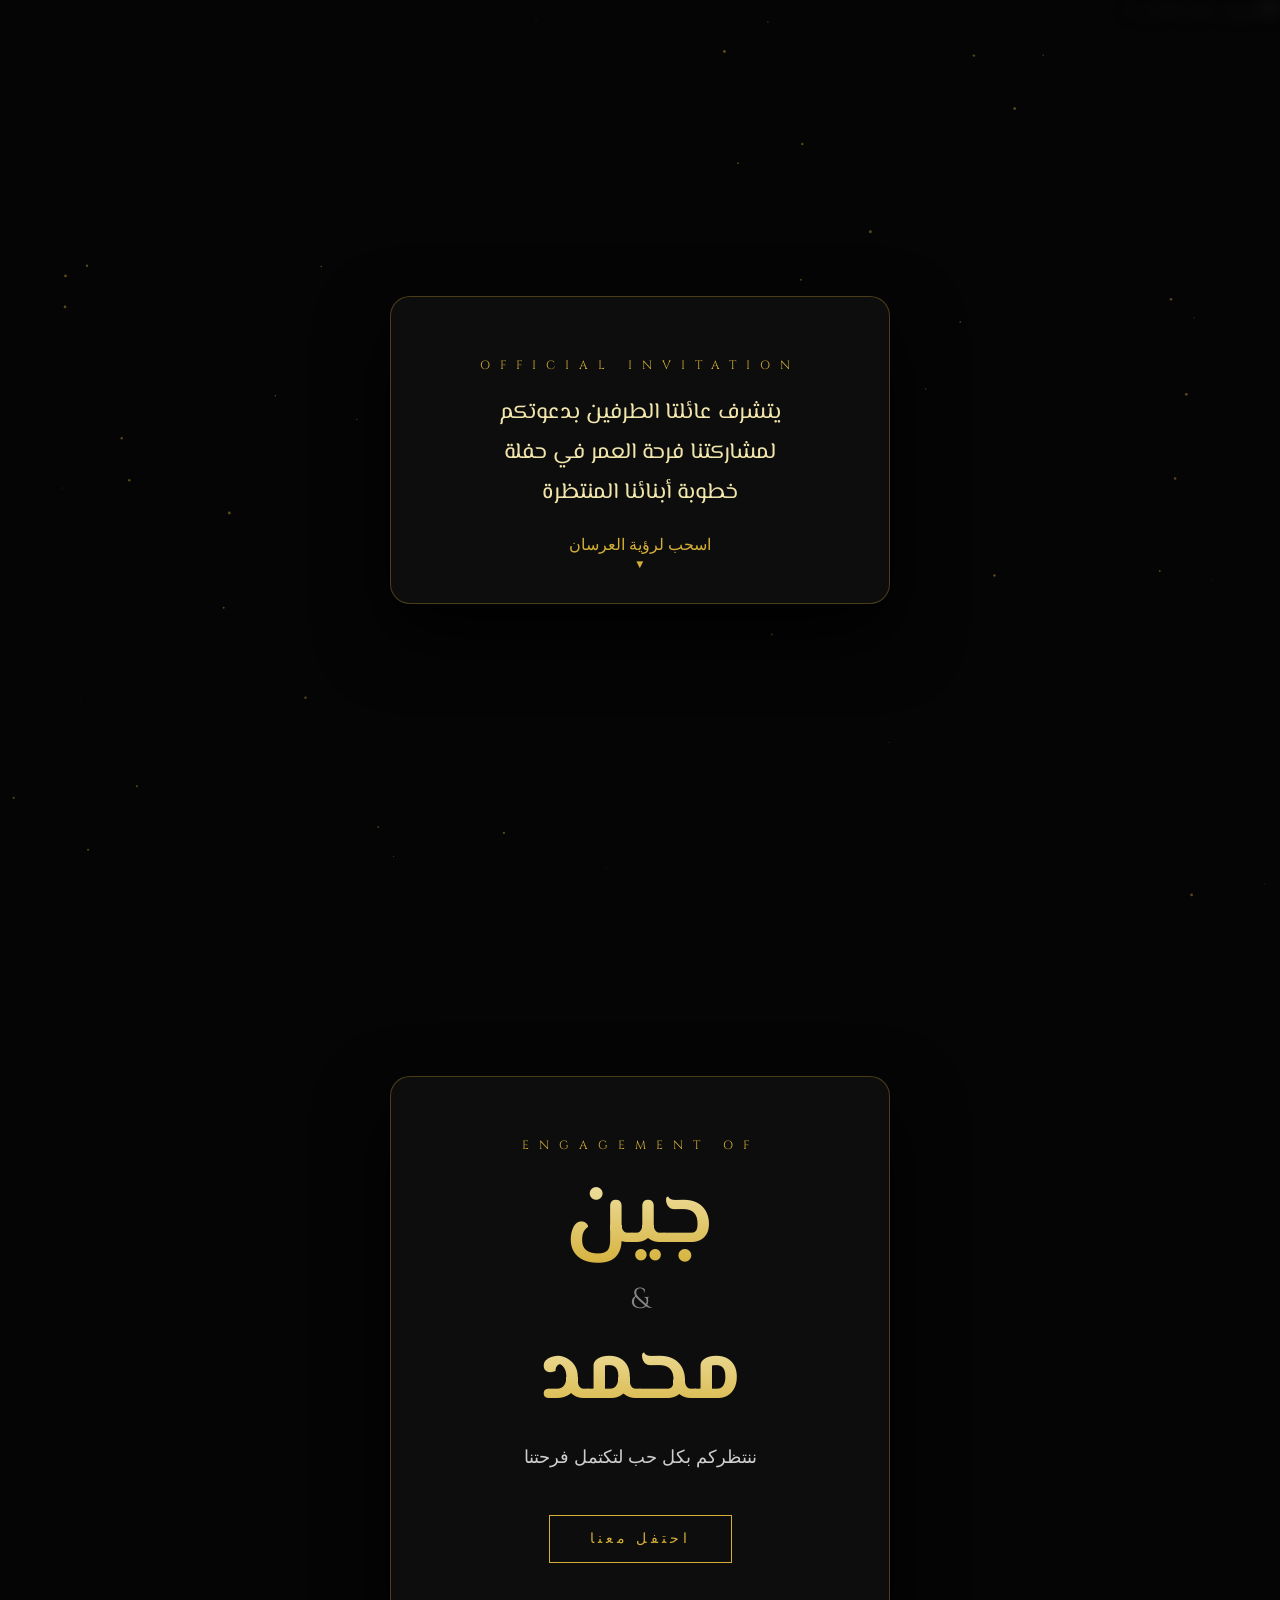
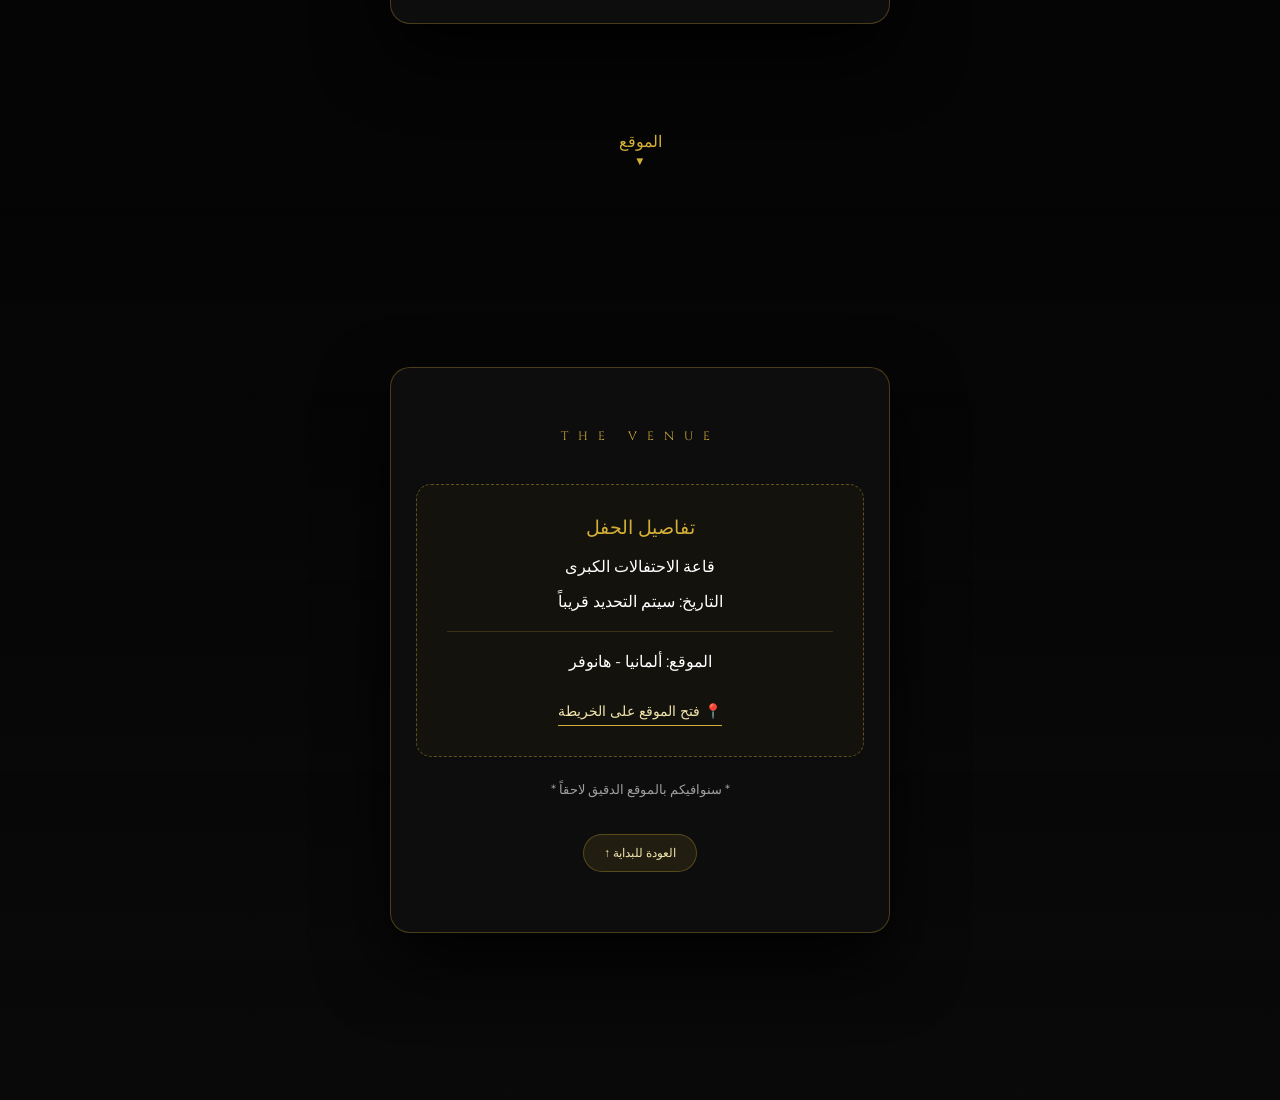
==== commit 2d56c676: "Update index.html" ====
--- a/index.html
+++ b/index.html
@@ -3,7 +3,7 @@
 <head>
     <meta charset="UTF-8">
     <meta name="viewport" content="width=device-width, initial-scale=1.0, maximum-scale=1.0, user-scalable=no">
-    <title>جين ومحمد - احتفال ملكي</title>
+    <title>دعوة خطوبة - جين ومحمد</title>
     <!-- مكتبة الاحتفال -->
     <script src="https://cdn.jsdelivr.net/npm/canvas-confetti@1.6.0/dist/confetti.browser.min.js"></script>
     <style>
@@ -15,6 +15,7 @@
             --primary-gold: #d4af37;
             --soft-gold: #f1e5ac;
             --white: #ffffff;
+            --transition-smooth: all 0.8s cubic-bezier(0.4, 0, 0.2, 1);
         }
 
         * {
@@ -28,16 +29,13 @@
             padding: 0;
             background: var(--bg-color);
             font-family: 'Montserrat', sans-serif;
-            overflow: hidden;
-            display: flex;
-            justify-content: center;
-            align-items: center;
-            min-height: 100vh;
+            overflow-x: hidden;
+            overflow-y: auto;
             color: var(--white);
-            touch-action: none;
-        }
-
-        /* خلفية المعالم الألمانية - صور حقيقية مع تمويه */
+            scroll-behavior: smooth; /* انتقال سلس عند النقر على الروابط */
+        }
+
+        /* خلفية المعالم الألمانية */
         .germany-background {
             position: fixed;
             top: 0;
@@ -53,17 +51,16 @@
             width: 100%;
             height: 100%;
             object-fit: cover;
-            filter: brightness(0.25) blur(10px);
-            -webkit-filter: brightness(0.25) blur(10px);
+            filter: brightness(0.2) blur(8px);
+            -webkit-filter: brightness(0.2) blur(8px);
             opacity: 0;
-            transition: opacity 2.5s ease-in-out;
+            transition: opacity 3s ease-in-out;
         }
 
         .landmark-img.active {
             opacity: 0.35;
         }
 
-        /* كانفاس الجسيمات الضوئية */
         #nebula-canvas {
             position: fixed;
             top: 0;
@@ -74,25 +71,47 @@
             pointer-events: none;
         }
 
-        .hero-section {
+        /* الأقسام الرئيسية */
+        section {
             position: relative;
             z-index: 10;
+            min-height: 100vh;
+            display: flex;
+            justify-content: center;
+            align-items: center;
+            padding: 40px 20px;
             text-align: center;
-            width: 90%;
-            max-width: 450px;
-        }
-
-        /* الإطار المركزي - مصمم ليعمل على كافة الهواتف */
+            opacity: 0;
+            transform: translateY(30px);
+            transition: var(--transition-smooth);
+        }
+
+        /* فئة لإظهار القسم عند التمرير */
+        section.visible {
+            opacity: 1;
+            transform: translateY(0);
+        }
+
+        /* تأثيرات الإطار */
         .signature-frame {
             position: relative;
             padding: 60px 25px;
-            background: rgba(15, 15, 15, 0.85);
-            border: 1.5px solid rgba(212, 175, 55, 0.3);
+            background: rgba(15, 15, 15, 0.92);
+            border: 1px solid rgba(212, 175, 55, 0.3);
             border-radius: 20px;
-            box-shadow: 0 25px 60px rgba(0,0,0,0.9);
-            overflow: hidden;
-            transition: transform 0.2s ease-out;
-            will-change: transform;
+            box-shadow: 0 30px 70px rgba(0,0,0,0.9);
+            width: 100%;
+            max-width: 500px;
+            backdrop-filter: blur(10px);
+            -webkit-backdrop-filter: blur(10px);
+        }
+
+        .invitation-text {
+            font-family: 'El Messiri', sans-serif;
+            font-size: 1.4rem;
+            color: var(--soft-gold);
+            line-height: 1.8;
+            margin-bottom: 30px;
         }
 
         .top-label {
@@ -100,120 +119,218 @@
             font-size: 0.75rem;
             letter-spacing: 10px;
             color: var(--primary-gold);
-            margin-bottom: 30px;
+            margin-bottom: 20px;
             text-transform: uppercase;
             display: block;
-            opacity: 0.9;
         }
 
         .names-container {
             display: flex;
             flex-direction: column;
-            gap: 12px;
+            gap: 10px;
             margin: 20px 0;
         }
 
         .name-part {
             font-family: 'El Messiri', sans-serif;
-            font-size: clamp(3.5rem, 15vw, 6.5rem);
-            line-height: 0.95;
+            font-size: clamp(3rem, 12vw, 5.5rem);
+            line-height: 1.1;
             margin: 0;
             font-weight: 700;
-            color: var(--primary-gold);
-            /* تأثير التدرج الذهبي */
             background: linear-gradient(180deg, var(--soft-gold), var(--primary-gold));
             -webkit-background-clip: text;
             -webkit-text-fill-color: transparent;
-        }
-
-        /* دعم الهواتف التي لا تقبل تدرج النصوص */
-        @supports not (-webkit-background-clip: text) {
-            .name-part {
-                color: var(--primary-gold);
-            }
+            transition: transform 0.5s ease;
+        }
+
+        .name-part:hover {
+            transform: scale(1.05);
         }
 
         .ampersand {
             font-family: 'Cinzel', serif;
-            font-size: 2rem;
-            color: var(--white);
-            opacity: 0.4;
-            margin: 5px 0;
-            font-weight: 200;
-        }
-
-        .celebration-msg {
-            font-family: 'Montserrat', sans-serif;
-            font-weight: 300;
-            font-size: 1.1rem;
-            letter-spacing: 5px;
-            margin-top: 30px;
-            color: var(--white);
-            opacity: 0.7;
-            text-transform: uppercase;
-        }
-
-        /* زر الاحتفال */
+            font-size: 1.8rem;
+            opacity: 0.5;
+        }
+
+        .location-section {
+            background: linear-gradient(to bottom, transparent, rgba(10, 10, 10, 0.95));
+        }
+
+        .location-card {
+            background: rgba(212, 175, 55, 0.03);
+            border: 1px dashed rgba(212, 175, 55, 0.4);
+            padding: 30px;
+            border-radius: 15px;
+            margin-top: 40px;
+            transition: var(--transition-smooth);
+        }
+
+        .location-card:hover {
+            border-color: var(--primary-gold);
+            background: rgba(212, 175, 55, 0.07);
+        }
+
+        .location-title {
+            font-family: 'Cinzel', serif;
+            color: var(--primary-gold);
+            font-size: 1.2rem;
+            margin-bottom: 15px;
+            display: block;
+        }
+
+        .scroll-indicator {
+            position: absolute;
+            bottom: 30px;
+            left: 50%;
+            transform: translateX(-50%);
+            animation: bounce 2s infinite;
+            color: var(--primary-gold);
+            cursor: pointer;
+            transition: opacity 0.3s ease;
+        }
+
+        @keyframes bounce {
+            0%, 20%, 50%, 80%, 100% {transform: translateY(0) translateX(-50%);}
+            40% {transform: translateY(-12px) translateX(-50%);}
+            60% {transform: translateY(-6px) translateX(-50%);}
+        }
+
         .master-btn {
             background: transparent;
             border: 1px solid var(--primary-gold);
             color: var(--primary-gold);
-            padding: 16px 45px;
+            padding: 14px 40px;
             font-family: 'Cinzel', serif;
-            font-size: 0.9rem;
-            margin-top: 50px;
-            letter-spacing: 6px;
+            font-size: 0.85rem;
+            margin-top: 30px;
+            letter-spacing: 4px;
             cursor: pointer;
-            transition: all 0.4s ease;
-            text-transform: uppercase;
-        }
-
-        .master-btn:active {
+            transition: all 0.4s cubic-bezier(0.175, 0.885, 0.32, 1.275);
+        }
+
+        .master-btn:hover {
             background: var(--primary-gold);
             color: #000;
-            transform: scale(0.94);
-        }
-
+            transform: scale(1.05);
+        }
+
+        /* زر العودة الصغير */
+        .back-to-top {
+            display: inline-flex;
+            align-items: center;
+            justify-content: center;
+            margin-top: 25px;
+            padding: 10px 20px;
+            font-size: 0.75rem;
+            color: var(--soft-gold);
+            background: rgba(212, 175, 55, 0.1);
+            border: 1px solid rgba(212, 175, 55, 0.3);
+            border-radius: 30px;
+            cursor: pointer;
+            text-decoration: none;
+            transition: var(--transition-smooth);
+            font-family: 'Cinzel', serif;
+        }
+
+        .back-to-top:hover {
+            background: var(--primary-gold);
+            color: #000;
+            border-color: var(--primary-gold);
+        }
+
+        .map-link {
+            display: inline-flex;
+            align-items: center;
+            gap: 10px;
+            color: var(--soft-gold);
+            text-decoration: none;
+            margin-top: 15px;
+            font-size: 0.9rem;
+            border-bottom: 1px solid var(--primary-gold);
+            padding-bottom: 5px;
+            transition: opacity 0.3s ease;
+        }
+
+        .map-link:hover {
+            opacity: 0.7;
+        }
     </style>
 </head>
-<body onclick="handleGlobalClick(event)" onmousemove="handleMove(event)" ontouchmove="handleMove(event)">
-
-    <!-- طبقة الخلفية: صور ألمانيا الحقيقية -->
+<body>
+
     <div class="germany-background">
-        <img src="https://tse4.mm.bing.net/th/id/OIP.xtb0ARKZe2y097qGwJMLaAHaEK?rs=1&pid=ImgDetMain&o=7&rm=3" class="landmark-img active" alt="">
-        <img src="https://www.theinvisibletourist.com/wp-content/uploads/2019/12/the-central-square-of-Munich-640x426.jpg" class="landmark-img" alt="">
-        <img src="https://tse3.mm.bing.net/th/id/OIP.k6cxsa2E23wbYYK0y3WvjAHaE8?w=900&h=600&rs=1&pid=ImgDetMain&o=7&rm=3" class="landmark-img" alt="">
+        <img src="https://tse4.mm.bing.net/th/id/OIP.xtb0ARKZe2y097qGwJMLaAHaEK?rs=1&pid=ImgDetMain&o=7&rm=3" class="landmark-img active" alt="[صورة معلم ألماني 1]">
+        <img src="https://www.theinvisibletourist.com/wp-content/uploads/2019/12/the-central-square-of-Munich-640x426.jpg" class="landmark-img" alt="[صورة ساحة في ميونخ]">
+        <img src="https://tse3.mm.bing.net/th/id/OIP.k6cxsa2E23wbYYK0y3WvjAHaE8?w=900&h=600&rs=1&pid=ImgDetMain&o=7&rm=3" class="landmark-img" alt="[صورة معلم ألماني 3]">
     </div>
 
-    <!-- كانفاس التأثيرات الضوئية -->
     <canvas id="nebula-canvas"></canvas>
 
-    <!-- المحتوى الرئيسي -->
-    <div class="hero-section">
-        <div class="signature-frame" id="mainFrame">
-            <span class="top-label">Sacred Union</span>
-            
+    <!-- القسم الأول: الدعوة الرسمية -->
+    <section id="invite">
+        <div class="signature-frame">
+            <span class="top-label">Official Invitation</span>
+            <div class="invitation-text">
+                يتشرف عائلتا الطرفين بدعوتكم <br>
+                لمشاركتنا فرحة العمر في حفلة <br>
+                خطوبة أبنائنا المنتظرة
+            </div>
+            <div class="scroll-indicator" onclick="scrollToId('announcement')">
+                <span>اسحب لرؤية العرسان</span><br>
+                ▼
+            </div>
+        </div>
+    </section>
+
+    <!-- القسم الثاني: الإعلان عن العرسان -->
+    <section id="announcement">
+        <div class="signature-frame">
+            <span class="top-label">Engagement of</span>
             <div class="names-container">
                 <h1 class="name-part">جين</h1>
                 <div class="ampersand">&</div>
                 <h1 class="name-part">محمد</h1>
             </div>
-
-            <p class="celebration-msg">ألف مبروك</p>
+            <p style="opacity: 0.8; font-size: 1.1rem; margin-top: 20px;">ننتظركم بكل حب لتكتمل فرحتنا</p>
+            <button class="master-btn" onclick="celebrate()">احتفل معنا</button>
+        </div>
+        <div class="scroll-indicator" onclick="scrollToId('location')">
+            <span>الموقع</span><br>
+            ▼
+        </div>
+    </section>
+
+    <!-- القسم الثالث: الموقع -->
+    <section id="location" class="location-section">
+        <div class="signature-frame">
+            <span class="top-label">The Venue</span>
+            <div class="location-card">
+                <span class="location-title">تفاصيل الحفل</span>
+                <p>قاعة الاحتفالات الكبرى</p>
+                <p>التاريخ: سيتم التحديد قريباً</p>
+                <hr style="border: 0; border-top: 1px solid rgba(212,175,55,0.2); margin: 20px 0;">
+                <p>الموقع: ألمانيا - هانوفر</p>
+                <a href="#" class="map-link">📍 فتح الموقع على الخريطة</a>
+            </div>
             
-            <button class="master-btn" id="mainBtn">Celebrate</button>
+            <p style="margin-top: 25px; font-size: 0.8rem; opacity: 0.6;">* سنوافيكم بالموقع الدقيق لاحقاً *</p>
+            
+            <!-- زر العودة الصغير -->
+            <div class="back-to-top" onclick="scrollToId('invite')">
+                العودة للبداية ↑
+            </div>
         </div>
-    </div>
+    </section>
 
     <script>
         const canvas = document.getElementById('nebula-canvas');
         const ctx = canvas.getContext('2d');
-        const frame = document.getElementById('mainFrame');
         const images = document.querySelectorAll('.landmark-img');
+        const sections = document.querySelectorAll('section');
         let currentImgIndex = 0;
         let stars = [];
 
-        // ضبط أبعاد الكانفاس
         function initCanvas() {
             canvas.width = window.innerWidth;
             canvas.height = window.innerHeight;
@@ -222,62 +339,54 @@
                 stars.push({
                     x: Math.random() * canvas.width,
                     y: Math.random() * canvas.height,
-                    size: Math.random() * 2,
+                    size: Math.random() * 1.5,
                     v: Math.random() * 0.4 + 0.1
                 });
             }
         }
+
+        // تحسين التنقل السلس برمجياً
+        function scrollToId(id) {
+            document.getElementById(id).scrollIntoView({ behavior: 'smooth' });
+        }
+
+        // مراقب التمرير لإظهار الأقسام بسلاسة
+        const observerOptions = {
+            threshold: 0.2
+        };
+
+        const sectionObserver = new IntersectionObserver((entries) => {
+            entries.forEach(entry => {
+                if (entry.isIntersecting) {
+                    entry.target.classList.add('visible');
+                }
+            });
+        }, observerOptions);
+
+        sections.forEach(section => sectionObserver.observe(section));
+
         window.addEventListener('resize', initCanvas);
         initCanvas();
 
-        // تدوير صور الخلفية كل 7 ثوانٍ
+        // تدوير الخلفية
         setInterval(() => {
             images[currentImgIndex].classList.remove('active');
             currentImgIndex = (currentImgIndex + 1) % images.length;
             images[currentImgIndex].classList.add('active');
-        }, 7000);
-
-        // التعامل مع التفاعل (تحريك الماوس أو اللمس)
-        function handleMove(e) {
-            const x = (e.clientX || (e.touches ? e.touches[0].clientX : 0));
-            const y = (e.clientY || (e.touches ? e.touches[0].clientY : 0));
-            
-            // تأثير ميلان بسيط للإطار
-            const rotateX = (window.innerHeight / 2 - y) / 50;
-            const rotateY = (x - window.innerWidth / 2) / 50;
-            frame.style.transform = `rotateX(${rotateX}deg) rotateY(${rotateY}deg)`;
-        }
-
-        // تأثير النقر في أي مكان
-        function handleGlobalClick(e) {
-            const x = (e.clientX || (e.touches ? e.touches[0].clientX : window.innerWidth/2)) / window.innerWidth;
-            const y = (e.clientY || (e.touches ? e.touches[0].clientY : window.innerHeight/2)) / window.innerHeight;
-            
+        }, 6500);
+
+        function celebrate() {
             confetti({
-                particleCount: 35,
-                spread: 60,
-                origin: { x, y },
-                colors: ['#d4af37', '#ffffff'],
-                scale: 0.8
+                particleCount: 150,
+                spread: 80,
+                origin: { y: 0.6 },
+                colors: ['#d4af37', '#ffffff', '#f1e5ac']
             });
         }
 
-        // زر الاحتفال الكبير
-        document.getElementById('mainBtn').addEventListener('click', (e) => {
-            e.stopPropagation();
-            confetti({
-                particleCount: 200,
-                spread: 120,
-                origin: { y: 0.6 },
-                colors: ['#d4af37', '#ffffff', '#ffd700']
-            });
-        });
-
-        // حركة النجوم في الخلفية
         function animate() {
             ctx.clearRect(0, 0, canvas.width, canvas.height);
             ctx.fillStyle = "rgba(212, 175, 55, 0.4)";
-            
             stars.forEach(s => {
                 ctx.beginPath();
                 ctx.arc(s.x, s.y, s.size, 0, Math.PI * 2);
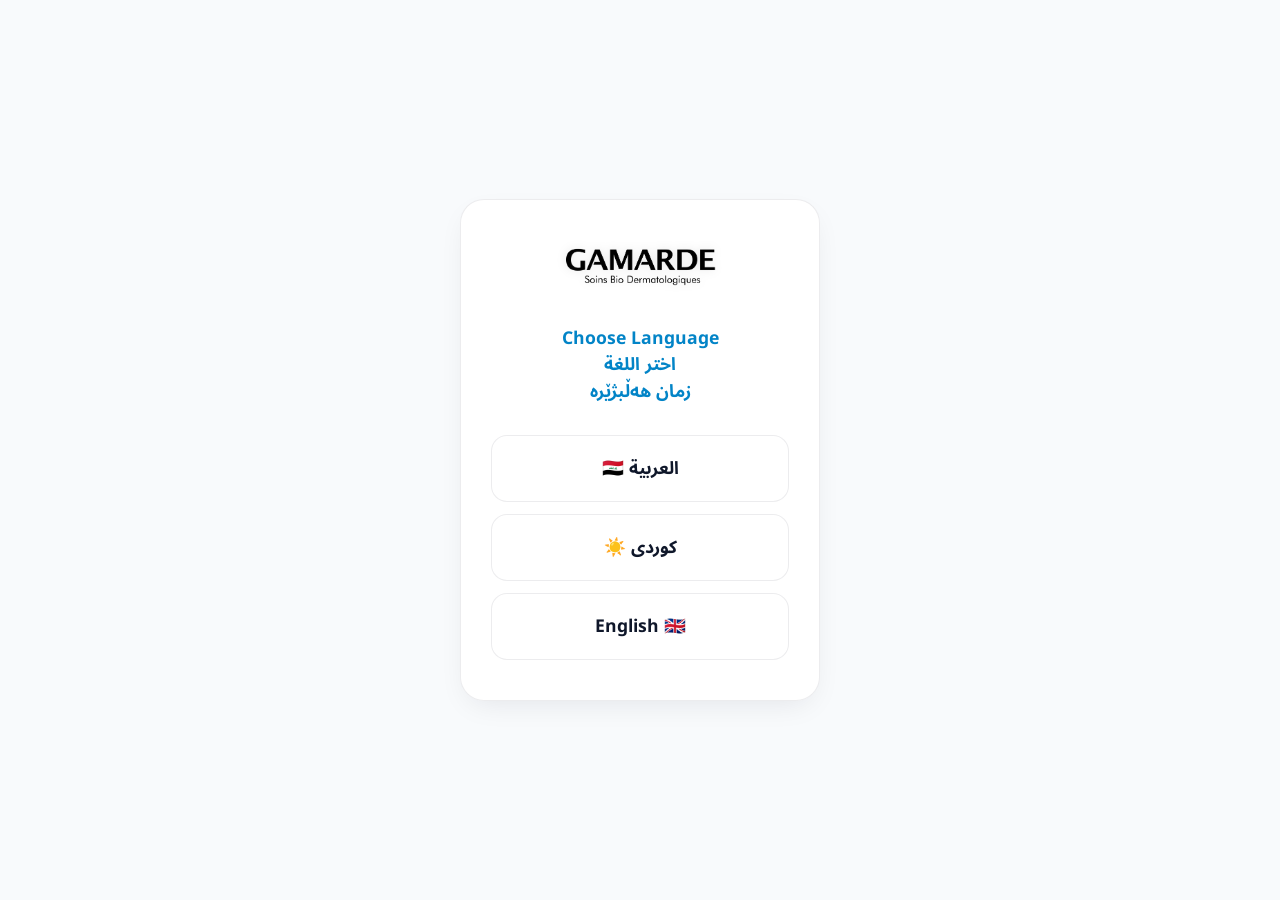
==== commit 50aa5b1e: "v" ====
--- a/index.html
+++ b/index.html
@@ -1,402 +1,169 @@
 <!DOCTYPE html>
 <html lang="ar" dir="rtl">
 <head>
-    <meta charset="UTF-8">
-    <meta name="viewport" content="width=device-width, initial-scale=1.0, maximum-scale=1.0, user-scalable=no">
-    <title>دعوة خطوبة - جين ومحمد</title>
-    <!-- مكتبة الاحتفال -->
-    <script src="https://cdn.jsdelivr.net/npm/canvas-confetti@1.6.0/dist/confetti.browser.min.js"></script>
-    <style>
-        /* استيراد الخطوط الفاخرة */
-        @import url('https://fonts.googleapis.com/css2?family=Cinzel:wght@400;700;900&family=El+Messiri:wght@400;700&family=Montserrat:wght@100;300;400&display=swap');
-
-        :root {
-            --bg-color: #050505;
-            --primary-gold: #d4af37;
-            --soft-gold: #f1e5ac;
-            --white: #ffffff;
-            --transition-smooth: all 0.8s cubic-bezier(0.4, 0, 0.2, 1);
-        }
-
-        * {
-            box-sizing: border-box;
-            user-select: none;
-            -webkit-tap-highlight-color: transparent;
-        }
-
-        body {
-            margin: 0;
-            padding: 0;
-            background: var(--bg-color);
-            font-family: 'Montserrat', sans-serif;
-            overflow-x: hidden;
-            overflow-y: auto;
-            color: var(--white);
-            scroll-behavior: smooth; /* انتقال سلس عند النقر على الروابط */
-        }
-
-        /* خلفية المعالم الألمانية */
-        .germany-background {
-            position: fixed;
-            top: 0;
-            left: 0;
-            width: 100%;
-            height: 100%;
-            z-index: 0;
-            pointer-events: none;
-        }
-
-        .landmark-img {
-            position: absolute;
-            width: 100%;
-            height: 100%;
-            object-fit: cover;
-            filter: brightness(0.2) blur(8px);
-            -webkit-filter: brightness(0.2) blur(8px);
-            opacity: 0;
-            transition: opacity 3s ease-in-out;
-        }
-
-        .landmark-img.active {
-            opacity: 0.35;
-        }
-
-        #nebula-canvas {
-            position: fixed;
-            top: 0;
-            left: 0;
-            width: 100%;
-            height: 100%;
-            z-index: 1;
-            pointer-events: none;
-        }
-
-        /* الأقسام الرئيسية */
-        section {
-            position: relative;
-            z-index: 10;
-            min-height: 100vh;
-            display: flex;
-            justify-content: center;
-            align-items: center;
-            padding: 40px 20px;
-            text-align: center;
-            opacity: 0;
-            transform: translateY(30px);
-            transition: var(--transition-smooth);
-        }
-
-        /* فئة لإظهار القسم عند التمرير */
-        section.visible {
-            opacity: 1;
-            transform: translateY(0);
-        }
-
-        /* تأثيرات الإطار */
-        .signature-frame {
-            position: relative;
-            padding: 60px 25px;
-            background: rgba(15, 15, 15, 0.92);
-            border: 1px solid rgba(212, 175, 55, 0.3);
-            border-radius: 20px;
-            box-shadow: 0 30px 70px rgba(0,0,0,0.9);
-            width: 100%;
-            max-width: 500px;
-            backdrop-filter: blur(10px);
-            -webkit-backdrop-filter: blur(10px);
-        }
-
-        .invitation-text {
-            font-family: 'El Messiri', sans-serif;
-            font-size: 1.4rem;
-            color: var(--soft-gold);
-            line-height: 1.8;
-            margin-bottom: 30px;
-        }
-
-        .top-label {
-            font-family: 'Cinzel', serif;
-            font-size: 0.75rem;
-            letter-spacing: 10px;
-            color: var(--primary-gold);
-            margin-bottom: 20px;
-            text-transform: uppercase;
-            display: block;
-        }
-
-        .names-container {
-            display: flex;
-            flex-direction: column;
-            gap: 10px;
-            margin: 20px 0;
-        }
-
-        .name-part {
-            font-family: 'El Messiri', sans-serif;
-            font-size: clamp(3rem, 12vw, 5.5rem);
-            line-height: 1.1;
-            margin: 0;
-            font-weight: 700;
-            background: linear-gradient(180deg, var(--soft-gold), var(--primary-gold));
-            -webkit-background-clip: text;
-            -webkit-text-fill-color: transparent;
-            transition: transform 0.5s ease;
-        }
-
-        .name-part:hover {
-            transform: scale(1.05);
-        }
-
-        .ampersand {
-            font-family: 'Cinzel', serif;
-            font-size: 1.8rem;
-            opacity: 0.5;
-        }
-
-        .location-section {
-            background: linear-gradient(to bottom, transparent, rgba(10, 10, 10, 0.95));
-        }
-
-        .location-card {
-            background: rgba(212, 175, 55, 0.03);
-            border: 1px dashed rgba(212, 175, 55, 0.4);
-            padding: 30px;
-            border-radius: 15px;
-            margin-top: 40px;
-            transition: var(--transition-smooth);
-        }
-
-        .location-card:hover {
-            border-color: var(--primary-gold);
-            background: rgba(212, 175, 55, 0.07);
-        }
-
-        .location-title {
-            font-family: 'Cinzel', serif;
-            color: var(--primary-gold);
-            font-size: 1.2rem;
-            margin-bottom: 15px;
-            display: block;
-        }
-
-        .scroll-indicator {
-            position: absolute;
-            bottom: 30px;
-            left: 50%;
-            transform: translateX(-50%);
-            animation: bounce 2s infinite;
-            color: var(--primary-gold);
-            cursor: pointer;
-            transition: opacity 0.3s ease;
-        }
-
-        @keyframes bounce {
-            0%, 20%, 50%, 80%, 100% {transform: translateY(0) translateX(-50%);}
-            40% {transform: translateY(-12px) translateX(-50%);}
-            60% {transform: translateY(-6px) translateX(-50%);}
-        }
-
-        .master-btn {
-            background: transparent;
-            border: 1px solid var(--primary-gold);
-            color: var(--primary-gold);
-            padding: 14px 40px;
-            font-family: 'Cinzel', serif;
-            font-size: 0.85rem;
-            margin-top: 30px;
-            letter-spacing: 4px;
-            cursor: pointer;
-            transition: all 0.4s cubic-bezier(0.175, 0.885, 0.32, 1.275);
-        }
-
-        .master-btn:hover {
-            background: var(--primary-gold);
-            color: #000;
-            transform: scale(1.05);
-        }
-
-        /* زر العودة الصغير */
-        .back-to-top {
-            display: inline-flex;
-            align-items: center;
-            justify-content: center;
-            margin-top: 25px;
-            padding: 10px 20px;
-            font-size: 0.75rem;
-            color: var(--soft-gold);
-            background: rgba(212, 175, 55, 0.1);
-            border: 1px solid rgba(212, 175, 55, 0.3);
-            border-radius: 30px;
-            cursor: pointer;
-            text-decoration: none;
-            transition: var(--transition-smooth);
-            font-family: 'Cinzel', serif;
-        }
-
-        .back-to-top:hover {
-            background: var(--primary-gold);
-            color: #000;
-            border-color: var(--primary-gold);
-        }
-
-        .map-link {
-            display: inline-flex;
-            align-items: center;
-            gap: 10px;
-            color: var(--soft-gold);
-            text-decoration: none;
-            margin-top: 15px;
-            font-size: 0.9rem;
-            border-bottom: 1px solid var(--primary-gold);
-            padding-bottom: 5px;
-            transition: opacity 0.3s ease;
-        }
-
-        .map-link:hover {
-            opacity: 0.7;
-        }
-    </style>
+<meta charset="UTF-8">
+<meta name="viewport" content="width=device-width, initial-scale=1.0, maximum-scale=1">
+<title>هديتك من جامارد | ليلة النهائي</title>
+<meta name="description" content="تابعنا على انستقرام واحصل على هديتك من جامارد بمناسبة نهائي مونديال 26">
+<link rel="preconnect" href="https://fonts.googleapis.com">
+<link rel="preconnect" href="https://fonts.gstatic.com" crossorigin>
+<link href="https://fonts.googleapis.com/css2?family=Noto+Sans+Arabic:wght@400;500;700;800&family=Amiri:wght@400;700&display=swap" rel="stylesheet">
+<link rel="stylesheet" href="style.css">
 </head>
 <body>
 
-    <div class="germany-background">
-        <img src="https://tse4.mm.bing.net/th/id/OIP.xtb0ARKZe2y097qGwJMLaAHaEK?rs=1&pid=ImgDetMain&o=7&rm=3" class="landmark-img active" alt="[صورة معلم ألماني 1]">
-        <img src="https://www.theinvisibletourist.com/wp-content/uploads/2019/12/the-central-square-of-Munich-640x426.jpg" class="landmark-img" alt="[صورة ساحة في ميونخ]">
-        <img src="https://tse3.mm.bing.net/th/id/OIP.k6cxsa2E23wbYYK0y3WvjAHaE8?w=900&h=600&rs=1&pid=ImgDetMain&o=7&rm=3" class="landmark-img" alt="[صورة معلم ألماني 3]">
+<div id="langSelector" class="lang-screen">
+  <div class="lang-card">
+    <div class="lang-logo">
+      <img src="logo.png" alt="Gamarde Logo" style="max-height: 50px; width: auto; filter: drop-shadow(0 0 5px rgba(0,0,0,0.1));">
     </div>
+    <h2 class="lang-title">Choose Language<br>اختر اللغة<br>زمان هەڵبژێرە</h2>
+    <div class="lang-buttons">
+      <button class="lang-btn" data-lang="ar">العربية 🇮🇶</button>
+      <button class="lang-btn" data-lang="ku">کوردی ☀️</button>
+      <button class="lang-btn" data-lang="en">English 🇬🇧</button>
+    </div>
+  </div>
+</div>
 
-    <canvas id="nebula-canvas"></canvas>
+<div id="app" style="display: none;">
+  <div class="water-overlay" id="waterOverlay" aria-hidden="true"></div>
 
-    <!-- القسم الأول: الدعوة الرسمية -->
-    <section id="invite">
-        <div class="signature-frame">
-            <span class="top-label">Official Invitation</span>
-            <div class="invitation-text">
-                يتشرف عائلتا الطرفين بدعوتكم <br>
-                لمشاركتنا فرحة العمر في حفلة <br>
-                خطوبة أبنائنا المنتظرة
-            </div>
-            <div class="scroll-indicator" onclick="scrollToId('announcement')">
-                <span>اسحب لرؤية العرسان</span><br>
-                ▼
-            </div>
-        </div>
+  <main class="page">
+    <!-- ===== Header ===== -->
+    <header class="site-header">
+      <div class="brand" style="display: flex; justify-content: center; width: 100%;">
+        <img src="logo.png" alt="Gamarde Logo" style="max-height: 60px; width: auto; filter: drop-shadow(0 0 5px rgba(0,0,0,0.1));">
+      </div>
+    </header>
+
+    <!-- ===== Hero ===== -->
+    <section class="hero">
+      <div class="hero-eyebrow">
+        <svg class="trophy-icon" viewBox="0 0 24 24" fill="none" xmlns="http://www.w3.org/2000/svg">
+          <path d="M7 4H17V9C17 12.3137 14.7614 15 12 15C9.23858 15 7 12.3137 7 9V4Z" stroke="currentColor" stroke-width="1.4" stroke-linejoin="round"/>
+          <path d="M7 5H4V7C4 9 5.5 10.5 7 10.5" stroke="currentColor" stroke-width="1.4" stroke-linecap="round"/>
+          <path d="M17 5H20V7C20 9 18.5 10.5 17 10.5" stroke="currentColor" stroke-width="1.4" stroke-linecap="round"/>
+          <path d="M12 15V19" stroke="currentColor" stroke-width="1.4"/>
+          <path d="M8.5 21H15.5" stroke="currentColor" stroke-width="1.4" stroke-linecap="round"/>
+          <path d="M10 19H14V19.5C14 20.3284 13.3284 21 12.5 21H11.5C10.6716 21 10 20.3284 10 19.5V19Z" stroke="currentColor" stroke-width="1.4"/>
+        </svg>
+        <span data-i18n="heroEyebrow">هدية ليلة النهائي</span>
+      </div>
+      <h1 class="hero-title" data-i18n="heroTitle">هدية من جامارد<br>بمناسبة نهائي كأس العالم</h1>
+      <p class="hero-sub" data-i18n="heroSub">تابعنا على إنستقرام وافتح صندوق هديتك الطبيعية من جامارد — مقدمة لكم الليلة من <span class="restaurant-name-slot">Gamarde IQ</span></p>
     </section>
 
-    <!-- القسم الثاني: الإعلان عن العرسان -->
-    <section id="announcement">
-        <div class="signature-frame">
-            <span class="top-label">Engagement of</span>
-            <div class="names-container">
-                <h1 class="name-part">جين</h1>
-                <div class="ampersand">&</div>
-                <h1 class="name-part">محمد</h1>
-            </div>
-            <p style="opacity: 0.8; font-size: 1.1rem; margin-top: 20px;">ننتظركم بكل حب لتكتمل فرحتنا</p>
-            <button class="master-btn" onclick="celebrate()">احتفل معنا</button>
-        </div>
-        <div class="scroll-indicator" onclick="scrollToId('location')">
-            <span>الموقع</span><br>
-            ▼
-        </div>
+    <!-- ===== Steps ===== -->
+    <section class="steps" aria-label="Steps">
+      <div class="step" data-step="1">
+        <span class="step-num">01</span>
+        <span class="step-label" data-i18n="step1">شاهد الهدية</span>
+      </div>
+      <div class="step-line"></div>
+      <div class="step" data-step="2">
+        <span class="step-num">02</span>
+        <span class="step-label" data-i18n="step2">تابعنا بانستقرام</span>
+      </div>
+      <div class="step-line"></div>
+      <div class="step" data-step="3">
+        <span class="step-num">03</span>
+        <span class="step-label" data-i18n="step3">اكتب رقم طاولتك</span>
+      </div>
     </section>
 
-    <!-- القسم الثالث: الموقع -->
-    <section id="location" class="location-section">
-        <div class="signature-frame">
-            <span class="top-label">The Venue</span>
-            <div class="location-card">
-                <span class="location-title">تفاصيل الحفل</span>
-                <p>قاعة الاحتفالات الكبرى</p>
-                <p>التاريخ: سيتم التحديد قريباً</p>
-                <hr style="border: 0; border-top: 1px solid rgba(212,175,55,0.2); margin: 20px 0;">
-                <p>الموقع: ألمانيا - هانوفر</p>
-                <a href="#" class="map-link">📍 فتح الموقع على الخريطة</a>
-            </div>
-            
-            <p style="margin-top: 25px; font-size: 0.8rem; opacity: 0.6;">* سنوافيكم بالموقع الدقيق لاحقاً *</p>
-            
-            <!-- زر العودة الصغير -->
-            <div class="back-to-top" onclick="scrollToId('invite')">
-                العودة للبداية ↑
-            </div>
+    <!-- ===== Gift showcase (locked) ===== -->
+    <section class="gift-section" id="giftSection">
+      <h3 class="selection-title" data-i18n="selectionTitle">اختر نوع بشرتك <span style="color:#ff4d4f">*</span></h3>
+      <div class="gift-grid" id="giftGrid">
+        <div class="gift-card skin-type-card" data-type="oily">
+          <img src="oily skin.jpg" alt="Oily Skin" class="gift-image">
+          <span class="gift-name" data-i18n="skinOily">بشرة دهنية</span>
         </div>
+        <div class="gift-card skin-type-card" data-type="dry">
+          <img src="dry skin.jpg" alt="Dry Skin" class="gift-image">
+          <span class="gift-name" data-i18n="skinDry">بشرة جافة</span>
+        </div>
+        <div class="gift-card skin-type-card" data-type="normal">
+          <img src="normal skin.jpg" alt="Normal Skin" class="gift-image">
+          <span class="gift-name" data-i18n="skinNormal">بشرة عادية</span>
+        </div>
+      </div>
+
+      <div class="lock-veil" id="lockVeil">
+        <svg class="lock-icon" viewBox="0 0 24 24" fill="none" xmlns="http://www.w3.org/2000/svg">
+          <rect x="5" y="11" width="14" height="9" rx="2" stroke="currentColor" stroke-width="1.5"/>
+          <path d="M8 11V7C8 4.79086 9.79086 3 12 3C14.2091 3 16 4.79086 16 7V11" stroke="currentColor" stroke-width="1.5" stroke-linecap="round"/>
+          <circle cx="12" cy="15" r="1.4" fill="currentColor"/>
+        </svg>
+        <p class="lock-text" data-i18n="lockText">هديتك بانتظارك، مقفلة الآن</p>
+
+        <a class="ig-btn" id="igFollowBtn" href="https://instagram.com/gamarde_iq" target="_blank" rel="noopener">
+          <svg viewBox="0 0 24 24" fill="none" xmlns="http://www.w3.org/2000/svg">
+            <rect x="3" y="3" width="18" height="18" rx="5" stroke="currentColor" stroke-width="1.5"/>
+            <circle cx="12" cy="12" r="4" stroke="currentColor" stroke-width="1.5"/>
+            <circle cx="17.2" cy="6.8" r="1" fill="currentColor"/>
+          </svg>
+          <span data-i18n="igBtnText">تابعنا على انستقرام</span>
+        </a>
+
+        <button class="manual-unlock" id="manualUnlock" type="button" data-i18n="manualBtn">رجعت توي؟ افتح الهدية يدوياً</button>
+      </div>
     </section>
 
-    <script>
-        const canvas = document.getElementById('nebula-canvas');
-        const ctx = canvas.getContext('2d');
-        const images = document.querySelectorAll('.landmark-img');
-        const sections = document.querySelectorAll('section');
-        let currentImgIndex = 0;
-        let stars = [];
+    <!-- ===== Order form (revealed) ===== -->
+    <section class="order-section" id="orderSection" hidden>
+      <div class="order-card">
+        <h2 class="order-title" data-i18n="orderTitle">هديتك انفتحت 🎉</h2>
+        <p class="order-sub" data-i18n="orderSub">اكتب رقم طاولتك وضغطة وحدة، وفريق <span class="restaurant-name-slot">Gamarde IQ</span> رح يوصلها إلك</p>
 
-        function initCanvas() {
-            canvas.width = window.innerWidth;
-            canvas.height = window.innerHeight;
-            stars = [];
-            for(let i=0; i<60; i++) {
-                stars.push({
-                    x: Math.random() * canvas.width,
-                    y: Math.random() * canvas.height,
-                    size: Math.random() * 1.5,
-                    v: Math.random() * 0.4 + 0.1
-                });
-            }
-        }
+        <form id="orderForm" novalidate>
+          <label class="field-label" for="tableNumber" data-i18n="labelTable">رقم الطاولة</label>
+          <input
+            class="table-input"
+            type="number"
+            id="tableNumber"
+            name="tableNumber"
+            inputmode="numeric"
+            min="1"
+            placeholder="12"
+            required
+          >
+          <p class="field-error" id="fieldError" hidden data-i18n="errorTable">فضلاً اكتب رقم طاولة صحيح</p>
 
-        // تحسين التنقل السلس برمجياً
-        function scrollToId(id) {
-            document.getElementById(id).scrollIntoView({ behavior: 'smooth' });
-        }
+          <button class="submit-btn" type="submit" id="submitBtn">
+            <span class="submit-label" data-i18n="submitBtn">إرسال الطلب</span>
+          </button>
+        </form>
 
-        // مراقب التمرير لإظهار الأقسام بسلاسة
-        const observerOptions = {
-            threshold: 0.2
-        };
+        <div class="success-state" id="successState" hidden>
+          <svg viewBox="0 0 24 24" fill="none" xmlns="http://www.w3.org/2000/svg">
+            <circle cx="12" cy="12" r="10" stroke="currentColor" stroke-width="1.5"/>
+            <path d="M8 12.5L10.5 15L16 9" stroke="currentColor" stroke-width="1.6" stroke-linecap="round" stroke-linejoin="round"/>
+          </svg>
+          <p data-i18n="successMsg">تم استلام طلبك! هديتك جاية على طاولتك.</p>
+        </div>
 
-        const sectionObserver = new IntersectionObserver((entries) => {
-            entries.forEach(entry => {
-                if (entry.isIntersecting) {
-                    entry.target.classList.add('visible');
-                }
-            });
-        }, observerOptions);
+        <div class="error-state" id="errorState" hidden>
+          <p data-i18n="errorMsg">صار في خلل بإرسال الطلب. نادِ النادل مباشرة.</p>
+        </div>
 
-        sections.forEach(section => sectionObserver.observe(section));
+        <div class="already-ordered-state" id="alreadyOrderedState" hidden style="margin-top:20px; text-align:center; color:var(--accent-gold);">
+          <svg viewBox="0 0 24 24" fill="none" style="width:40px; height:40px; margin-bottom:10px;" xmlns="http://www.w3.org/2000/svg">
+            <path d="M12 22C17.5228 22 22 17.5228 22 12C22 6.47715 17.5228 2 12 2C6.47715 2 2 6.47715 2 12C2 17.5228 6.47715 22 12 22Z" stroke="currentColor" stroke-width="1.5"/>
+            <path d="M12 8V12L14 14" stroke="currentColor" stroke-width="1.5" stroke-linecap="round" stroke-linejoin="round"/>
+          </svg>
+          <p data-i18n="alreadyOrderedMsg" style="font-weight:700;">لقد قمت بطلب هديتك مسبقاً! نراكم في مناسبات قادمة.</p>
+        </div>
+      </div>
+    </section>
 
-        window.addEventListener('resize', initCanvas);
-        initCanvas();
+    <footer class="site-footer">
+      <p data-i18n="footerText">مقدمة من <span class="restaurant-name-slot">Gamarde IQ</span> © 2026</p>
+    </footer>
+  </main>
+</div>
 
-        // تدوير الخلفية
-        setInterval(() => {
-            images[currentImgIndex].classList.remove('active');
-            currentImgIndex = (currentImgIndex + 1) % images.length;
-            images[currentImgIndex].classList.add('active');
-        }, 6500);
-
-        function celebrate() {
-            confetti({
-                particleCount: 150,
-                spread: 80,
-                origin: { y: 0.6 },
-                colors: ['#d4af37', '#ffffff', '#f1e5ac']
-            });
-        }
-
-        function animate() {
-            ctx.clearRect(0, 0, canvas.width, canvas.height);
-            ctx.fillStyle = "rgba(212, 175, 55, 0.4)";
-            stars.forEach(s => {
-                ctx.beginPath();
-                ctx.arc(s.x, s.y, s.size, 0, Math.PI * 2);
-                ctx.fill();
-                s.y -= s.v;
-                if(s.y < 0) s.y = canvas.height;
-            });
-            requestAnimationFrame(animate);
-        }
-        animate();
-    </script>
+<script src="script.js"></script>
 </body>
 </html>
--- a/style.css
+++ b/style.css
@@ -0,0 +1,591 @@
+/* =========================================================
+   Tokens - Clean Clinical Light Theme (Blue, White, Black)
+   ========================================================= */
+@font-face {
+  font-family: 'NRT';
+  src: url('NRT-Reg.ttf') format('truetype');
+  font-weight: normal;
+  font-style: normal;
+  font-display: swap;
+}
+
+@font-face {
+  font-family: 'NRT';
+  src: url('NRT-Bold.ttf') format('truetype');
+  font-weight: bold;
+  font-style: normal;
+  font-display: swap;
+}
+:root {
+  --bg-darker:    #f8fafc; /* Very light background */
+  --bg-dark:      #ffffff; /* White cards */
+  --text-main:    #0f172a; /* Almost black */
+  --text-muted:   #64748b; /* Gray */
+  
+  --accent-green: #0ea5e9; /* Light Blue for buttons/primary actions */
+  --accent-gold:  #0284c7; /* Darker blue for text highlights */
+  --accent-light: #e0f2fe; /* Very light blue for selected backgrounds */
+  
+  --glass-bg:     rgba(255, 255, 255, 0.95);
+  --glass-border: rgba(15, 23, 42, 0.08);
+
+  --font-display: 'NRT', 'Amiri', 'Georgia', serif;
+  --font-body:    'NRT', 'Noto Sans Arabic', 'Segoe UI', sans-serif;
+
+  --radius-lg: 24px;
+  --radius-md: 16px;
+  --radius-sm: 10px;
+
+  --shadow-soft: 0 10px 30px -10px rgba(15, 23, 42, 0.1);
+  --shadow-tight: 0 4px 12px -4px rgba(15, 23, 42, 0.08);
+  --glow-blue:  0 0 15px rgba(14, 165, 233, 0.3);
+}
+
+* { box-sizing: border-box; }
+
+html, body {
+  margin: 0;
+  padding: 0;
+  background: var(--bg-darker);
+  color: var(--text-main);
+  font-family: var(--font-body);
+  -webkit-tap-highlight-color: transparent;
+}
+
+body {
+  min-height: 100vh;
+  /* Clean gradient background */
+  background:
+    radial-gradient(circle at 15% 0%, rgba(14, 165, 233, 0.08) 0%, transparent 40%),
+    radial-gradient(circle at 85% 20%, rgba(2, 132, 199, 0.05) 0%, transparent 40%),
+    var(--bg-darker);
+}
+
+.page {
+  max-width: 480px;
+  margin: 0 auto;
+  padding: 28px 20px 40px;
+  position: relative;
+}
+
+@media (min-width: 640px) {
+  .page { max-width: 520px; padding-top: 40px; }
+}
+
+h1, h2, h3 { font-family: var(--font-display); margin: 0; }
+p { margin: 0; }
+
+/* =========================================================
+   Language Selector Screen
+   ========================================================= */
+.lang-screen {
+  position: fixed;
+  inset: 0;
+  background: var(--bg-darker);
+  z-index: 9999;
+  display: flex;
+  align-items: center;
+  justify-content: center;
+  transition: opacity 0.4s ease;
+}
+
+.lang-card {
+  background: var(--glass-bg);
+  border: 1px solid var(--glass-border);
+  border-radius: var(--radius-lg);
+  padding: 40px 30px;
+  text-align: center;
+  backdrop-filter: blur(12px);
+  -webkit-backdrop-filter: blur(12px);
+  box-shadow: var(--shadow-soft);
+  width: 90%;
+  max-width: 360px;
+  animation: slide-up-fade 0.6s cubic-bezier(0.2, 0.8, 0.2, 1) forwards;
+}
+
+.lang-logo {
+  margin-bottom: 24px;
+}
+
+.lang-title {
+  font-size: 1.1rem;
+  line-height: 1.5;
+  color: var(--accent-gold);
+  margin-bottom: 30px;
+  font-family: var(--font-body);
+}
+
+.lang-buttons {
+  display: flex;
+  flex-direction: column;
+  gap: 12px;
+}
+
+.lang-btn {
+  background: var(--bg-dark);
+  border: 1px solid var(--glass-border);
+  color: var(--text-main);
+  padding: 14px;
+  border-radius: var(--radius-md);
+  font-size: 1.1rem;
+  font-family: var(--font-body);
+  font-weight: 700;
+  cursor: pointer;
+  transition: all 0.2s ease;
+}
+
+.lang-btn:hover, .lang-btn:active {
+  background: var(--accent-green);
+  color: #fff;
+  border-color: var(--accent-green);
+  transform: translateY(-2px);
+  box-shadow: var(--glow-blue);
+}
+
+@keyframes slide-up-fade {
+  from { opacity: 0; transform: translateY(20px); }
+  to { opacity: 1; transform: translateY(0); }
+}
+
+#app.fade-in-app {
+  animation: slide-up-fade 0.5s ease forwards;
+}
+
+/* =========================================================
+   Water ripple overlay (signature reveal effect)
+   ========================================================= */
+.water-overlay {
+  position: fixed;
+  inset: 0;
+  pointer-events: none;
+  z-index: 40;
+  opacity: 0;
+}
+
+.water-overlay.rippling {
+  animation: water-fade 1.4s ease-out forwards;
+}
+
+.water-overlay.rippling::before,
+.water-overlay.rippling::after {
+  content: "";
+  position: absolute;
+  top: 50%;
+  left: 50%;
+  width: 40px;
+  height: 40px;
+  border-radius: 50%;
+  border: 2px solid var(--accent-green);
+  transform: translate(-50%, -50%);
+  animation: ripple-expand 1.4s cubic-bezier(0.2, 0.6, 0.3, 1) forwards;
+}
+
+.water-overlay.rippling::after {
+  border-color: var(--accent-gold);
+  animation-delay: 0.18s;
+}
+
+@keyframes ripple-expand {
+  from { width: 40px; height: 40px; opacity: 0.9; }
+  to   { width: 1400px; height: 1400px; opacity: 0; }
+}
+
+@keyframes water-fade {
+  0%   { opacity: 1; }
+  85%  { opacity: 1; }
+  100% { opacity: 0; }
+}
+
+/* =========================================================
+   Header
+   ========================================================= */
+.site-header {
+  display: flex;
+  align-items: center;
+  justify-content: center;
+  gap: 12px;
+  margin-bottom: 34px;
+}
+
+/* =========================================================
+   Hero
+   ========================================================= */
+.hero { text-align: center; margin-bottom: 30px; }
+
+.hero-eyebrow {
+  display: inline-flex;
+  align-items: center;
+  gap: 6px;
+  background: var(--accent-light);
+  color: var(--accent-gold);
+  border: 1px solid rgba(14, 165, 233, 0.2);
+  font-size: 0.75rem;
+  font-weight: 700;
+  padding: 6px 14px;
+  border-radius: 999px;
+  margin-bottom: 18px;
+}
+
+.hero-title {
+  font-size: 2rem;
+  line-height: 1.35;
+  color: var(--text-main);
+  font-weight: 700;
+  margin-bottom: 14px;
+}
+
+.hero-sub {
+  font-size: 0.95rem;
+  line-height: 1.7;
+  color: var(--text-muted);
+  max-width: 380px;
+  margin: 0 auto;
+}
+
+.restaurant-name-slot {
+  color: var(--accent-gold);
+  font-weight: 700;
+}
+
+/* =========================================================
+   Steps
+   ========================================================= */
+.steps {
+  display: flex;
+  align-items: center;
+  justify-content: center;
+  gap: 6px;
+  margin-bottom: 30px;
+}
+
+.step {
+  display: flex;
+  flex-direction: column;
+  align-items: center;
+  gap: 4px;
+  min-width: 64px;
+  transition: all 0.3s ease;
+}
+
+.step-num {
+  font-family: var(--font-display);
+  font-size: 0.85rem;
+  color: var(--text-muted);
+  font-weight: 700;
+  opacity: 0.5;
+}
+
+.step-label {
+  font-size: 0.65rem;
+  color: var(--text-muted);
+  text-align: center;
+  opacity: 0.5;
+}
+
+.step-line {
+  flex: 1;
+  max-width: 30px;
+  height: 1px;
+  background: var(--text-muted);
+  opacity: 0.2;
+  margin-top: -14px;
+}
+
+.step.is-active .step-num { color: var(--accent-gold); opacity: 1; }
+.step.is-active .step-label { color: var(--text-main); opacity: 1; font-weight: 700; }
+
+/* =========================================================
+   Gift showcase + lock veil
+   ========================================================= */
+.gift-section {
+  position: relative;
+  border-radius: var(--radius-lg);
+  overflow: hidden;
+  box-shadow: var(--shadow-soft);
+  margin-bottom: 26px;
+  background: var(--glass-bg);
+  border: 1px solid var(--glass-border);
+}
+
+.gift-grid {
+  display: grid;
+  grid-template-columns: repeat(3, 1fr);
+  gap: 10px;
+  padding: 10px 18px 18px;
+  filter: blur(7px) saturate(0.5);
+  transform: scale(1.02);
+  transition: filter 0.9s ease, transform 0.9s ease;
+}
+
+.selection-title {
+  text-align: center;
+  font-size: 1.05rem;
+  color: var(--text-main);
+  padding-top: 20px;
+  margin-bottom: 0;
+  font-weight: 700;
+  filter: blur(7px) saturate(0.5);
+  transition: filter 0.9s ease;
+}
+
+.gift-section.is-unlocked .gift-grid {
+  filter: blur(0) saturate(1);
+  transform: scale(1);
+}
+
+.gift-section.is-unlocked .selection-title {
+  filter: blur(0) saturate(1);
+}
+
+.gift-card {
+  display: flex;
+  flex-direction: column;
+  align-items: center;
+  gap: 8px;
+  transition: transform 0.3s ease, border-color 0.3s ease, background 0.3s ease;
+  cursor: pointer;
+  padding: 6px;
+  border-radius: var(--radius-sm);
+  border: 1.5px solid transparent;
+}
+
+.gift-section.is-unlocked .gift-card:hover {
+  transform: translateY(-4px);
+}
+
+.gift-card.selected {
+  border-color: var(--accent-green);
+  background: var(--accent-light);
+  transform: scale(1.05);
+}
+
+.gift-section.is-unlocked .gift-card.selected:hover {
+  transform: scale(1.05) translateY(-4px);
+}
+
+.gift-card.selected .gift-name {
+  color: var(--accent-gold);
+  font-weight: bold;
+}
+
+.gift-image {
+  width: 100%;
+  aspect-ratio: 3 / 4;
+  border-radius: var(--radius-sm);
+  background: linear-gradient(160deg, #f1f5f9, #e2e8f0 70%);
+  position: relative;
+  overflow: hidden;
+  border: 1px solid rgba(0,0,0,0.05);
+  object-fit: cover;
+}
+
+.gift-name {
+  font-size: 0.7rem;
+  text-align: center;
+  color: var(--text-main);
+  font-weight: 500;
+  line-height: 1.3;
+}
+
+.lock-veil {
+  position: absolute;
+  inset: 0;
+  display: flex;
+  flex-direction: column;
+  align-items: center;
+  justify-content: center;
+  gap: 14px;
+  padding: 24px;
+  text-align: center;
+  background: rgba(255, 255, 255, 0.85);
+  backdrop-filter: blur(4px);
+  transition: opacity 0.6s ease, visibility 0.6s;
+}
+
+.gift-section.is-unlocked .lock-veil {
+  opacity: 0;
+  visibility: hidden;
+  pointer-events: none;
+}
+
+.lock-icon { width: 30px; height: 30px; color: var(--accent-gold); }
+
+.lock-text {
+  color: var(--text-main);
+  font-weight: 700;
+  font-size: 0.95rem;
+}
+
+.ig-btn {
+  display: inline-flex;
+  align-items: center;
+  gap: 8px;
+  background: linear-gradient(135deg, #f09433 0%, #e6683c 25%, #dc2743 50%, #cc2366 75%, #bc1888 100%);
+  color: #fff;
+  font-weight: 700;
+  font-size: 0.88rem;
+  padding: 12px 22px;
+  border-radius: 999px;
+  text-decoration: none;
+  box-shadow: 0 4px 15px rgba(220, 39, 67, 0.3);
+  transition: transform 0.15s ease, box-shadow 0.15s ease;
+}
+
+.ig-btn:active { transform: scale(0.96); }
+.ig-btn:hover { box-shadow: 0 6px 20px rgba(220, 39, 67, 0.4); }
+.ig-btn svg { width: 18px; height: 18px; }
+
+.manual-unlock {
+  background: none;
+  border: none;
+  color: var(--text-muted);
+  font-size: 0.72rem;
+  text-decoration: underline;
+  font-family: var(--font-body);
+  cursor: pointer;
+  padding: 6px;
+}
+
+/* =========================================================
+   Order section
+   ========================================================= */
+.order-section { margin-bottom: 20px; transition: opacity 0.4s ease, transform 0.4s ease; }
+
+.order-card {
+  background: var(--glass-bg);
+  border: 1px solid var(--glass-border);
+  border-radius: var(--radius-lg);
+  padding: 28px 22px;
+  box-shadow: var(--shadow-soft);
+  text-align: center;
+}
+
+.order-title {
+  font-size: 1.5rem;
+  color: var(--text-main);
+  margin-bottom: 8px;
+}
+
+.order-sub {
+  display: block;
+  font-size: 0.85rem;
+  color: var(--text-muted);
+  line-height: 1.6;
+  margin-bottom: 22px;
+}
+
+.field-label {
+  display: block;
+  text-align: right; 
+  font-size: 0.78rem;
+  font-weight: 700;
+  color: var(--text-main);
+  margin-bottom: 8px;
+}
+html[dir="ltr"] .field-label, html[dir="ltr"] .field-error { text-align: left; }
+
+.table-input {
+  width: 100%;
+  padding: 14px 16px;
+  border-radius: var(--radius-md);
+  border: 1px solid #cbd5e1;
+  background: #f8fafc;
+  font-family: var(--font-body);
+  font-size: 1.4rem;
+  font-weight: 700;
+  color: var(--accent-gold);
+  text-align: center;
+  outline-offset: 2px;
+}
+
+.table-input:focus-visible {
+  outline: 2px solid var(--accent-green);
+  border-color: var(--accent-green);
+  background: #ffffff;
+}
+
+.field-error {
+  color: #ef4444;
+  font-size: 0.76rem;
+  margin-top: 8px;
+  text-align: right;
+}
+
+.submit-btn {
+  width: 100%;
+  margin-top: 18px;
+  padding: 15px;
+  border: none;
+  border-radius: 999px;
+  background: var(--accent-green);
+  color: #fff;
+  font-family: var(--font-body);
+  font-weight: 700;
+  font-size: 1rem;
+  cursor: pointer;
+  transition: transform 0.15s ease, opacity 0.2s ease, box-shadow 0.2s ease, background 0.2s ease;
+  box-shadow: var(--glow-blue);
+}
+
+.submit-btn:active { transform: scale(0.98); }
+.submit-btn:hover { background: var(--accent-gold); box-shadow: 0 0 20px rgba(14, 165, 233, 0.4); }
+
+.submit-btn:disabled {
+  opacity: 0.6;
+  cursor: default;
+  box-shadow: none;
+}
+
+.submit-btn.is-loading .submit-label::after {
+  content: "…";
+}
+
+.success-state, .error-state, .already-ordered-state {
+  margin-top: 20px;
+  display: flex;
+  flex-direction: column;
+  align-items: center;
+  gap: 10px;
+  animation: slide-up-fade 0.4s ease forwards;
+}
+
+.success-state svg { width: 40px; height: 40px; color: var(--accent-green); }
+.success-state p { font-weight: 700; color: var(--accent-green); }
+
+.error-state p { font-size: 0.85rem; color: #ef4444; }
+
+.retry-btn {
+  background: none;
+  border: 1px solid var(--accent-gold);
+  color: var(--accent-gold);
+  padding: 9px 18px;
+  border-radius: 999px;
+  font-family: var(--font-body);
+  font-weight: 700;
+  font-size: 0.8rem;
+  cursor: pointer;
+  transition: background 0.2s ease;
+}
+.retry-btn:hover { background: var(--accent-light); }
+
+/* =========================================================
+   Footer
+   ========================================================= */
+.site-footer {
+  text-align: center;
+  font-size: 0.75rem;
+  color: var(--text-muted);
+  opacity: 0.8;
+}
+
+/* =========================================================
+   Reduced motion
+   ========================================================= */
+@media (prefers-reduced-motion: reduce) {
+  .gift-grid, .lock-veil, .water-overlay,
+  .water-overlay.rippling::before, .water-overlay.rippling::after,
+  .lang-card, #app.fade-in-app, .gift-card, .ig-btn, .submit-btn, .selection-title, .order-section {
+    animation: none !important;
+    transition: none !important;
+  }
+}
